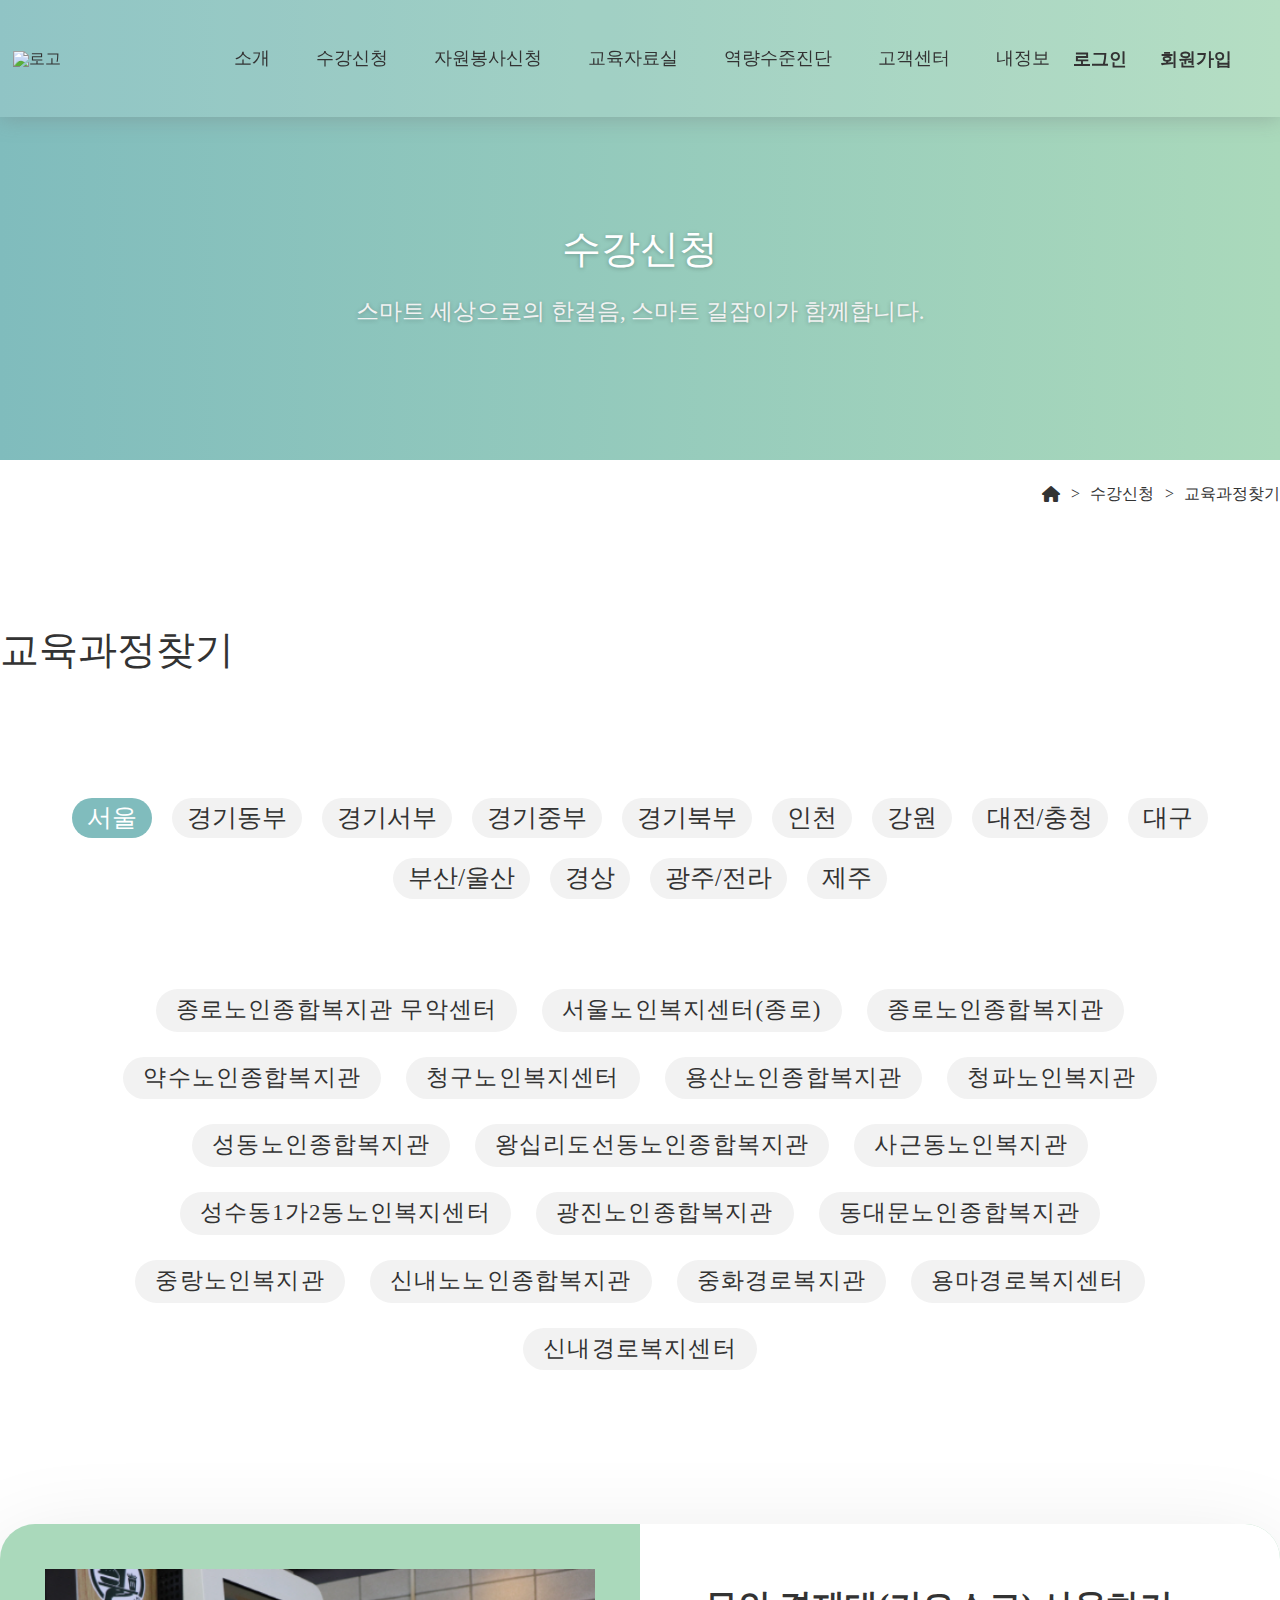
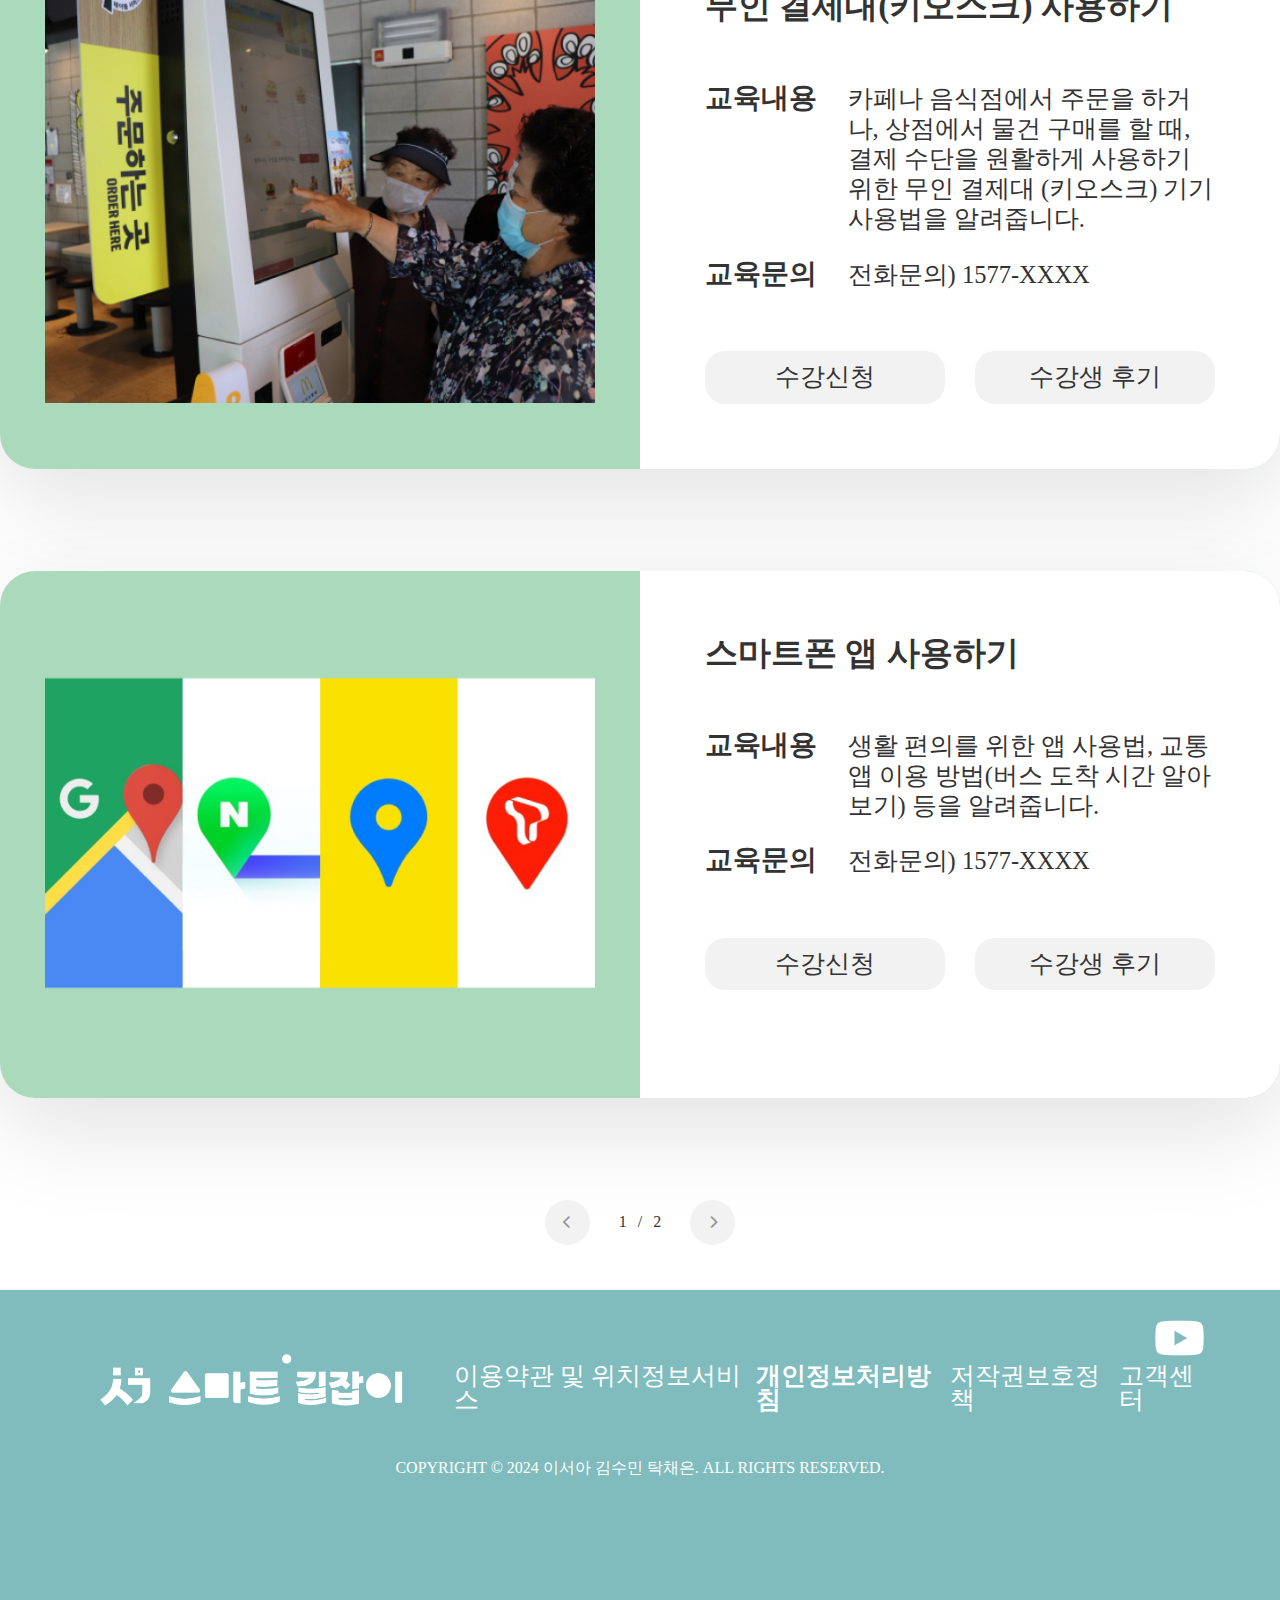
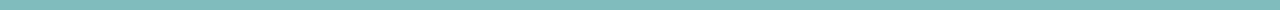
==== edu_list.html @ 5fd76714 "b안 상세페이지 추가" ====
<!DOCTYPE html>
<html lang="ko">
  <head>
    <title>교육과정찾기</title>
    <meta charset="UTF-8" />
    <meta name="viewport" content="width=device-width, initial-scale=1.0" />
    <!-- favicon -->
    <link rel="apple-touch-icon" sizes="57x57" href="/apple-icon-57x57.png" />
    <link rel="apple-touch-icon" sizes="60x60" href="/apple-icon-60x60.png" />
    <link rel="apple-touch-icon" sizes="72x72" href="/apple-icon-72x72.png" />
    <link rel="apple-touch-icon" sizes="76x76" href="/apple-icon-76x76.png" />
    <link rel="apple-touch-icon" sizes="114x114" href="/apple-icon-114x114.png" />
    <link rel="apple-touch-icon" sizes="120x120" href="/apple-icon-120x120.png" />
    <link rel="apple-touch-icon" sizes="144x144" href="/apple-icon-144x144.png" />
    <link rel="apple-touch-icon" sizes="152x152" href="/apple-icon-152x152.png" />
    <link rel="apple-touch-icon" sizes="180x180" href="/apple-icon-180x180.png" />
    <link rel="icon" type="image/png" sizes="192x192" href="/android-icon-192x192.png" />
    <link rel="icon" type="image/png" sizes="32x32" href="/favicon-32x32.png" />
    <link rel="icon" type="image/png" sizes="96x96" href="/favicon-96x96.png" />
    <link rel="icon" type="image/png" sizes="16x16" href="/favicon-16x16.png" />
    <link rel="manifest" href="/manifest.json" />
    <meta name="msapplication-TileColor" content="#ffffff" />
    <meta name="msapplication-TileImage" content="/ms-icon-144x144.png" />
    <meta name="theme-color" content="#ffffff" />
    <link rel="icon" href="favicon/KqGP9zKJ.ico" />
    <!-- fontawesome css cdn -->
    <link rel="stylesheet" href="https://cdnjs.cloudflare.com/ajax/libs/font-awesome/6.5.2/css/all.min.css" />
    <!-- 기본css -->
    <link rel="stylesheet" href="css/reset.css" />
    <link rel="stylesheet" href="css/all.css" />
    <link rel="stylesheet" href="css/font.css" />
    <link rel="stylesheet" href="css/cheun.css" />
    <link rel="stylesheet" href="css/sumin.css" />
    <link rel="stylesheet" href="css/edu_list.css" />
    <script src="https://code.jquery.com/jquery-latest.min.js"></script>
    <!-- 기본 js cdn -->
    <script src="js/html5shiv.js"></script>
    <!-- <script src="js/prefixfree.min.js"></script> -->
    <script src="js/respond.min.js"></script>
    <script src="js/edu_list.js"></script>
  </head>
  <body>
    <div class="wrap">
      <!-- header area -->
      <div class="header-wrap .scrolled">
        <div class="header">
          <!-- 모바일메뉴 -->
          <a href="index.html" class="logo">
            <img src="images/main_logo.png" alt="로고" />
          </a>
          <div class="header-menuline">
            <div class="header-menu">
              <ul>
                <li><a href="">소개</a></li>
                <li class="hd-menu1"><a href="">수강신청</a></li>
                <li><a href="">자원봉사신청</a></li>
                <li><a href="">교육자료실</a></li>
                <li><a href="">역량수준진단</a></li>
                <li><a href="">고객센터</a></li>
                <li><a href="">내정보</a></li>
              </ul>
              <ul>
                <li class="hd-menu2"><a href="">교육과정찾기</a></li>
              </ul>
            </div>
            <div class="header-signup">
              <div id="login-section">
                <button id="login-button">로그인</button>
              </div>
              <div id="dashboard-section" style="display: none">
                <div id="username-display"></div>
                <button id="logout-button">로그아웃</button>
              </div>
              <div id="signup-section">
                <button id="signup-button">회원가입</button>
              </div>
            </div>
            <!-- 모바일메뉴 -->
            <button class="mbt">
              <span></span>
              <span></span>
              <span></span>
            </button>
            <div class="nav-mb">
              <ul class="nav-mb-gnb">
                <div class="nav-flex">
                  <li><a href="#">로그인</a></li>
                  <li><a href="#">회원가입</a></li>
                </div>
                <li><a href="#">소개</a></li>
                <li><a href="#">수강신청</a></li>
                <li><a href="#">자원봉사신청</a></li>
                <li><a href="#">교육자료실</a></li>
                <li><a href="#">역량수준진단</a></li>
                <li><a href="#">고객센터</a></li>
                <li><a href="#">내정보</a></li>
              </ul>
            </div>
          </div>
        </div>
      </div>
      <!-- top banner -->
      <section class="top-banner">
        <div class="banner-txt">
          <span class="banner-title">수강신청</span>
          <p class="banner-sub">스마트 세상으로의 한걸음, 스마트 길잡이가 함께합니다.</p>
        </div>
      </section>
      <div class="pg-navi">
        <div class="inner">
          <!-- js data -->
        </div>
      </div>
      <div class="inner">
        <h2 class="pg-title">교육과정찾기</h2>
      </div>
      <div id="data-wrap">
        <section class="area-select">
          <div class="inner">
            <ul class="area-list" id="data-area">
              <!-- js data -->
            </ul>
          </div>
        </section>
        <section class="center-select">
          <div class="inner">
            <ul class="center-list" id="data-center">
              <!-- js data -->
            </ul>
          </div>
        </section>
        <section class="enroll-select" id="enroll-position">
          <div class="inner">
            <ul class="enroll-list" id="data-enroll">
              <!-- data json -->
            </ul>
            <div class="er-pagination">
              <button id="prev-btn"><i class="fa-solid fa-chevron-left"></i></button>
              <span id="current-page">0</span> / <span id="total-pages">0</span>
              <button id="next-btn"><i class="fa-solid fa-chevron-right"></i></button>
            </div>
          </div>
        </section>
      </div>

      <!-- 하단 footer 영역 -->
      <footer class="footer">
        <a href="#" class="youtube-logo">
          <img src="images/youtube_logo.png" alt="유튜브 로고" />
        </a>
        <div class="footer-wrap">
          <a href="index.html" class="ft-logo">
            <img src="images/main_logo_w.png" alt="하단홈페이지로고" />
          </a>
          <a href="#">이용약관 및 위치정보서비스</a>
          <a href="#"><b>개인정보처리방침</b></a>
          <a href="#">저작권보호정책</a>
          <a href="#">고객센터</a>
        </div>
        <p class="copy">COPYRIGHT © 2024 이서아 김수민 탁채은. ALL RIGHTS RESERVED.</p>
      </footer>
    </div>
  </body>
</html>
---- css/all.css ----
@charset "utf-8";
* {
  margin: 0;
  padding: 0;
  box-sizing: border-box;
}
body {
  font-family: "Pretendard-Regular";
  font-size: 16px;
  color: #333;
}

/* 전체 section style */
.inner {
  max-width: 1400px;
  margin: 0 auto;
  padding: 45px 0;
}
.section-title {
  font-family: "GangwonEduPowerExtraBoldA";
  font-size: 2.75rem;
  font-weight: 700;
}
@media screen and (max-width: 1400px) {
  html {
    font-size: 14px;
  }
}

@media screen and (max-width: 480px) {
  html {
    font-size: 12px;
  }
}
---- css/font.css ----
@font-face {
  font-family: "Pretendard-Regular";
  src: url("https://cdn.jsdelivr.net/gh/Project-Noonnu/noonfonts_2107@1.1/Pretendard-Regular.woff") format("woff");
  font-weight: 400;
  font-style: normal;
}
@font-face {
    font-family: 'GangwonEduPowerExtraBoldA';
    src: url('https://cdn.jsdelivr.net/gh/projectnoonnu/noonfonts_2201-2@1.0/GangwonEduPowerExtraBoldA.woff') format('woff');
    font-weight: normal;
    font-style: normal;
}
---- css/cheun.css ----
@charset "utf-8";
@import url(font.css);
@import url(all.css);


.header-wrap {
    display: flex;
    position: fixed;
    top: 0;
    left: 0;
    width: 100%;
    background-color: rgba(255, 255, 255, 0.13); 
    backdrop-filter: blur(0); 
    transition: backdrop-filter 0.3s; 
    box-shadow: 0 2px 20px 0 rgba(117, 117, 119, 0.37);
    z-index: 1000; 
    height: 13%;
  }
  .header-wrap.scrolled {
    backdrop-filter: blur(7px); /* 블러 효과 적용 */
  }
  
  /* 스크롤 내렸을 때 블러 효과 적용 */
  

/* 모바일메뉴 */
.mbt {
    display: none;
    position: absolute;
    top: 40%;
    right: 58px;
    width: 40px;
    height: 30px;
    background-color: transparent;
    /* font-size: 0; */
    border: 0;
    cursor: pointer;
  }
  .mbt.active span {
    background-color: #222;
  }
  .mbt span {
    position: absolute;
    left: 0;
    top: 0;
    display: block;
    width: 100%;
    height: 2px;
    background-color: #000000;
  }
  .mbt span:nth-child(1) {
    top: 0;
    transform-origin: 0 50%;
    transition: all 0.3s;
  }
  .mbt.ani span:nth-child(1) {
    transform: rotate(45deg);
  }
  .mbt span:nth-child(2) {
    top: 50%;
  }
  .mbt.ani span:nth-child(2) {
    opacity: 0;
  }
  .mbt span:nth-child(3) {
    top: 100%;
    transform-origin: 0 50%;
    transition: all 0.3s;
  }
  .mbt.ani span:nth-child(3) {
    transform: rotate(-45deg);
  }
  
  /* 모바일 gnb */
  .nav-mb {
    position: absolute;
    left: 100%;
    top: 100px;
    width: 100%;
    height: calc(100vh - 70px);
    background-color: #fff;
    opacity: 0;
    transition: all 0.3s;
  }
  .nav-mb.active {
    left: 0%;
    opacity: 1;
  }
  .nav-mb-gnb  li {
    line-height: 67px;
  }
  .nav-mb-gnb li a {
    display: block;
    padding: 0 40px;
    font-size: 24px;
    color: #222;
    border-bottom: 1px solid #e5e5e5;
  }
  .nav-flex >li > a{
    border-bottom: 0;
  }
.header{
    position: relative;
    width: 100%;
    display: flex;
    align-items: center;
    padding: 1%;
}
.logo{
  position: relative;
  display: block;
    width: 20%;
    /* height: 100%; */
    /* background-color: #333333; */
}
.logo img{

   position: relative;
    width: 100%;
    /* height: 100%; */
    /* top: 16%; */

}
.header-menuline{
    display: flex;
    justify-content: space-around;
    width: 100%;
    padding: 1%;
    align-items: center;
}
.header-menu{
    width: 80%;
    position: relative;
}
.header-menu li{
  
}
.header-menu ul{
    width: 100%;
    display: flex;
    gap: 1%;
    justify-content: space-between;
    font-size: 1.3rem;

}
.header-menu ul li a{
    color: #333333;
    text-decoration: none;
    font-family: "Pretendard-Regular";

}
.header-signup{
    display: flex;
    width: 20%;
    gap: 5%;
    align-items: center;
    justify-content: space-evenly;
}

.header-signup button{
    width: 100%;
    border: none;
    background: none;
   font-size: 1.3rem;
   font-weight:600;
   font-family: "Pretendard-Regular";
   cursor: pointer;
   color: #333333;
}
.hd-menu2 {
  display: none;
  position: absolute;
  top: 120%;
  left: 10%;
  background-color: #80bcbd;
  border-radius: 35px;
  height: 147%;
  width: 11%;
  text-align: center;
  
  z-index: 1;
}
.hd-menu2:hover{
  background-color: #aad9bb;
 
}
.hd-menu2 a{
  position: absolute;
color: #fff !important;
right: 13%;
text-align: center;
top: 22%;
font-size: 1.2rem;

}
.hd-menu2 li {
  display: block;
  padding: 10px;
}
.hd-menu1 > a:hover .hd-menu2{
    display: block;
    background-color: aqua;
    width: 20%;
    display: block;
}

#vs-video{
    width: 100%;
    border-radius: 40px;
    margin-top: 10%;
   height: 100%;
}

.visual-button{
    display: flex;
    width: 100%;
}
.flex1{
    display: flex;
    width: 100%;
margin-top: 3%;
}

.flex2{
    display: flex;
    width: 100%;
    margin-top: 3%;
}
/* .visual-button{
display: flex;
width: 100%;
margin-top: 3%;
justify-content: space-around;
} */
.visual-button  button {
    background-color: #80bcbd;
    border: 1px #80bcbd;
    border-radius: 35px;
    width: 96%;
    height: 125px;
    font-size: 1.7rem;
    font-family: 'GangwonEduPowerExtraBoldA';   
    color: #fff;
    padding-top: 5%;
    cursor: pointer;

}
.visual-button a{
    width: 100%;
}

.callcenter{
    align-items: center;
    position: relative;
}


#callimg{
    width: 15%;
    height: 30%;
    position: absolute;
    right: 65%;
    top:37%;
    transform: rotate(17deg);
}
.visual-button button:hover {
    background-color: #397072; 
    color: #ffffff; 
  }
 




  
  @media screen and (max-width: 1450px) {
   
   
  }
  @media screen and (max-width: 1250px){
  
   
  }
  @media screen and (max-width: 944px){
    .header-menu ul{
        font-size: 1.1rem;
    }
    
  
    .visual-button button {
        font-size: 1.5rem;
        font-family: 'GangwonEduPowerExtraBoldA';
        color: #fff;
    }
 
}

  
  @media screen and (max-width: 876px){
    .header-signup button {
        font-size: 1.2rem;
    }
  }
  @media screen and (max-width: 822px){
    .header-menu ul{
        font-size: 1rem;
    }
    .header-menuline{
        padding: 4.3%;
    }
  
    .header-signup button {
        font-size: 1rem;
    }
    #callimg {
        width: 15%;
        height: 30%;
        position: absolute;
        right: 70%;
        top: 37%;
        transform: rotate(17deg);
    }
  }
  @media screen and (max-width: 768px){
    #vs-video {
      width: 100%;
      border-radius: 40px;
      margin-top: 18%;
  }
    .header-wrap {
      width: auto; /* 화면이 768px 이하일 때 너비를 자동으로 조정합니다. */
    }
    .logo {
      position: relative;
      display: block;
      width: 40%;
      /* height: 100%; */
      /* background-color: #333333; */
  }
    .visual-button{
    flex-direction: column;
}
.visual-button  button {

  font-size: 1.7rem;
  font-family: 'GangwonEduPowerExtraBoldA';   


}
.nav-flex{
  display: flex;
  justify-content: space-around;
border-bottom: 1px solid #e5e5e5;

}
#callimg {
    width: 12%;
    height: 30%;
    position: absolute;
    right: 65%;
    top: 37%;
    transform: rotate(17deg);
}

.header-menu{
    display: none;
}
.header-signup{
    display: none;
}
.mbt{
    display: block;
   
}


.mbt.ani {
    display: block;
}

.flex3{
  display: flex;
}
.nav-mb-gnb{
  display: block;
}



  }

  @media screen and (max-width: 712px){
    
      .header-menuline{
        display: flex;
        justify-content: space-around;
        width: 100%;
        padding: 1%;
        
    }
  }

  @media screen and (max-width: 547px){
    #vs-video{
      width: 100%;
      border-radius: 40px;
      margin-top: 20%;
     
  }
 
  }
  @media screen and (max-width: 320px){
    .visual-button a {
      width: 100%;
  }
  #callimg {
    width: 15%;
    height: 25%;
    position: absolute;
    right: 73%;
    top: 37%;
    transform: rotate(17deg);
}
#vs-video{
  width: 100%;
  border-radius: 22px;
  margin-top: 30%;
}

.logo{
  position: relative;
  display: block;
    width: 100%;
    /* height: 100%; */
    /* background-color: #333333; */
}
.logo img{

   position: relative;
    width: 100%;
    /* height: 100%; */
    /* top: 16%; */

}
.mbt {

  position: absolute;
  top: 40%;
  right: 20px;
  width: 30px;
  height: 20px;
  background-color: transparent;
  /* font-size: 0; */
  border: 0;
  cursor: pointer;
}
.visual-button a button{
  height: 200%;

}
.flex2{
  margin-top: 40px;
}
.nav-mb-gnb > li{
  line-height: 60px;
}
.nav-mb-gnb >li >a{
  font-size: 1.3rem;
}
.nav-flex >li >a{
  font-size: 1.3rem;
}
---- css/sumin.css ----
@charset "utf-8";
@import url(font.css);
@import url(all.css);
/* review 영역 */
.review {
  position: relative;
  display: block;
  padding: 7% 0;
}
.review .inner {
  height: 50.41vw;
  padding: 6% 0;
}
.sw-review {
  height: 100%;
  padding: 10% 0 0;
}
.sw-review .fa-solid {
  position: absolute;
  top: 30px;
  right: 0;
  font-size: 43px;
}
.sw-review .swiper-wrapper {
  height: 100%;
  transition-timing-function: linear;
  user-select: none;
}
.sw-review .swiper-slide {
  width: 62.5% !important;
  height: 100%;
}
/* big slide */
.swreview-wrap {
  position: relative;
  display: flex;
  justify-content: space-between;
  align-items: center;
  width: 100%;
  height: 100%;
}
.sw-review-left {
  position: relative;
  display: block;
  width: 40%;
  height: 100%;
  padding: 35px;
  background-color: #f2f2f2;
  border-radius: 35px 0 0 35px;
}
.sw-review-left img {
  vertical-align: top;
  padding-right: 15px;
}
.review-title {
  display: inline-block;
  padding: 5px 25px;
  margin-bottom: 14%;
  font-size: 1.625rem;
  font-weight: 700;
  text-align: center;
  border-radius: 15px;
  background-color: #fff;
}
.review-info-title {
  font-size: 1.625rem;
  font-weight: 700;
  line-height: 1.24;
  padding-left: 5%;
  margin-bottom: 14%;
  /* 줄바꿈 방지 */
  white-space: wrap;
  /* 상대너비 설정 */
  max-width: 100%;
  overflow: hidden;
}
.review-info-sub {
  padding-left: 5%;
  font-size: 1.25rem;
  color: #3e4149;
}
.review-year {
  padding-left: 5%;
  margin-top: 85%;
  color: #959595;
}
.swreview-right {
  position: relative;
  display: flex;
  align-items: center;
  justify-content: center;
  width: 60%;
  height: 100%;
  padding: 65px;
  background-color: #aad9bb;
  border-radius: 0 35px 35px 0;
}
.swreview-right img {
  width: 100%;
  height: 100%;
  object-fit: cover;
  border-radius: 35px;
}
/* small-slide */
.sw-review .mini {
  width: calc(100% / 3.5) !important;
}
.swreview-mini-wrap {
  width: 100%;
  height: 100%;
  flex-direction: column;
}
.srl-mini {
  width: 100%;
  height: 60%;
  border-radius: 35px 35px 0 0;
}
.srl-mini .review-year {
  margin-top: 25%;
}
.mini .review-info-title {
  font-size: 1.625rem;
  font-weight: 700;
  line-height: 1.24;
  padding-left: 5%;
  margin-bottom: 14%;
  /* 줄바꿈 방지 */
  white-space: nowrap;
  /* 말줄임 표시 (...) 추가 */
  text-overflow: ellipsis;
  /* 넘치는 거 방지 */
  overflow: hidden;
  /* 상대너비 설정 */
  max-width: 100%;
}
.srr-mini {
  width: 100%;
  height: 40%;
  padding: 0;
  border-radius: 0 0 35px 35px;
  overflow: hidden;
}
.srr-mini img {
  width: 100%;
  height: 100%;
  border-radius: 0;
}
#stop_btn {
  z-index: 99;
  cursor: pointer;
}
/* notice area */
.notice {
  position: relative;
  display: block;
  padding: 0;
}
.notice .inner {
  display: flex;
  justify-content: center;
  align-items: center;
  gap: 15px;
}
.notice-box {
  position: relative;
  display: block;
  width: 60%;
  height: 25.45vw;
  background-color: #f2f2f2;
  border-radius: 35px;
  padding: 35px;
}
.notice-title-box {
  display: flex;
  justify-content: space-between;
  border-bottom: 1px solid #8d9499;
  padding: 20px 10px;
}
.notice-title {
  font-size: 2.25rem;
  font-family: "GangwonEduPowerExtraBoldA";
}
.cs-more {
  position: relative;
  display: block;
  font-size: 1.5rem;
}
.cs-more:hover {
  font-weight: 700;
}
.cs-more:hover::before {
  left: -55px;
}
.cs-more::before {
  content: "";
  position: absolute;
  display: block;
  top: 0;
  left: -70px;
  width: 45px;
  height: 23px;
  background: url("../images/recommend/morebtn.png") no-repeat center / cover;
  transition: all 0.6s;
}
.notice-list {
  position: relative;
  display: block;
  padding: 35px 0;
}
.noti-list-li {
  display: flex;
  justify-content: space-between;
  align-items: center;
  height: calc(100% / 4);
  width: 100%;
  padding-top: 35px;
}
.noti-list-pr {
  position: relative;
  font-size: 1.875rem;
  /* 줄바꿈 방지 */
  white-space: nowrap;
  /* 말줄임 표시 (...) 추가 */
  text-overflow: ellipsis;
  /* 넘치는 거 방지 */
  overflow: hidden;
  /* 상대너비 설정 */
  max-width: 60%;
  width: 50%;
  transition: all 0.3s;
}
.notice-new {
  color: #fff;
  background-color: #80bcbd;
  padding: 5px 10px;
  border-radius: 35px;
}
.noti-list-pr:hover {
  text-decoration: 1.5px underline;
}
.noti-date {
  display: block;
  width: 20%;
  font-size: 1.125rem;
  text-align: center;
}
/* cs center field */
.cs-center-box {
  width: 40%;
  height: 25.45vw;
  position: relative;
  display: block;
  border-radius: 35px;
  background-color: #f9f7c9;
  padding: 35px;
}
.phone-icon {
  vertical-align: -13px;
  background-color: #fff;
  padding: 5px 10px;
  margin-right: 15px;
  border-radius: 50%;
}
.cs-center-box .notice-title {
  display: inline-block;
}
.cs-center-num {
  font-family: "GangwonEduPowerExtraBoldA";
  font-size: 2.375rem;
  margin-top: 10%;
}
.time-box {
  margin-top: 5%;
  line-height: 1.41;
}
.clock-icon {
  vertical-align: -4px;
  margin-right: 5px;
}
.time-title {
  font-size: 1.5rem;
  font-weight: 700;
}
.time-info {
  font-size: 1.25rem;
  font-weight: 700;
}
.cs-people-img {
  position: absolute;
  top: 80px;
  right: -5px;
}
.cs-quick-menu-box {
  position: relative;
  display: flex;
  width: 100%;
  justify-content: center;
  align-items: center;
  gap: 5%;
  text-align: center;
  margin-top: 5%;
}
.cs-quick-menu-box a {
  display: block;
  width: calc(100% / 3 - 15px);
  background-color: #fff;
  padding: 15px 0;
  border-radius: 15px;
}
.cs-quick-menu-box a img {
  transition: all 0.3s;
}
.cs-quick-menu-box a:hover img {
  filter: drop-shadow(0 0 5px #aad9bb);
}
.cs-quick-menu-box a:hover .quick-menu-title {
  font-weight: 700;
}
.cs-quick-menu-box a .quick-menu-title {
  font-size: 1.125rem;
  font-weight: 500;
  margin-top: 13px;
}
/* 하단 footer영역 */
.footer {
  width: 100%;
  height: 320px;
  position: relative;
  display: block;
  background-color: #80bcbd;
}
.youtube-logo {
  position: absolute;
  top: 25px;
  right: 95px;
  text-align: right;
}
.footer-wrap {
  position: relative;
  display: flex;
  align-items: center;
  justify-content: space-between;
  padding: 4% 5% 2%;
}
.footer-wrap a {
  color: #fff;
  font-size: 1.75rem;
}
.footer-wrap a b {
  font-weight: 700;
}
.copy {
  text-align: center;
  color: #fff;
  font-size: 1.125;
}
/* 반응형 */
@media screen and (max-width: 1800px) {
  .review-year {
    margin-top: 65%;
  }
}
@media screen and (max-width: 1650px) {
  .review-year {
    margin-top: 55%;
  }
  .ft-logo {
    width: 35%;
  }
}
@media screen and (max-width: 1560px) {
  .review .inner {
    height: 55vw;
  }
}
@media screen and (max-width: 1400px) {
  .inner {
    max-width: 1080px;
  }
  .section-title {
    max-width: 1080px;
  }
  .review .inner {
    height: 65vw;
  }
  .sw-review .swiper-slide {
    width: 40% !important;
    height: 100%;
  }
  .sw-review .mini {
    width: 40% !important;
  }
  .swreview-wrap {
    width: 100%;
    height: 100%;
    flex-direction: column;
  }
  .sw-review-left {
    width: 100%;
    height: 60%;
    border-radius: 35px 35px 0 0;
  }
  .review-info-sub {
    font-size: 1.2rem;
    color: #959595;
    margin-top: 15%;
  }
  .swreview-right {
    width: 100%;
    height: 40%;
    padding: 0;
    border-radius: 0 0 35px 35px;
    overflow: hidden;
  }
  .swreview-right img {
    width: 100%;
    height: 100%;
    object-fit: cover;
    border-radius: 0;
  }
  #stop_btn {
    right: 0;
  }
  /* notice */
  .notice .inner {
    flex-direction: column;
  }
  .notice-box {
    width: 80%;
    height: calc(100% / 2 - 15px);
    padding: 55px 35px;
  }
  .cs-center-box {
    width: 80%;
    height: calc(100% / 2 - 15px);
    padding: 55px 120px;
  }
  .time-box {
    margin: auto;
  }
  .cs-people-img {
    position: absolute;
    top: 95px;
    right: 75px;
  }
  .cs-quick-menu-box {
    justify-content: space-between;
  }
  .cs-quick-menu-box a {
    width: calc(100% / 3 - 30px);
  }
  .phone-icon {
    width: 8%;
  }
  .youtube-logo {
    width: 4%;
    right: 75px;
  }
  .youtube-logo img {
    width: 100%;
  }
  .ft-logo {
    width: 35%;
  }
  .ft-logo img {
    width: 100%;
  }
}
@media screen and (max-width: 768px) {
  .inner {
    max-width: 690px;
  }
  .review .inner {
    height: 95vw;
  }
  .sw-review {
    padding: 15% 0;
  }
  .sw-review .swiper-slide {
    width: 45% !important;
    height: 100%;
  }
  .sw-review .mini {
    width: 45% !important;
  }
  .notice-wrap {
    flex-direction: column;
    justify-content: center;
    align-items: center;
  }
  .notice-box {
    width: 100%;
    padding: 35px;
  }
  .cs-center-box {
    padding: 55px 90px;
  }
  .cs-center-box {
    width: 100%;
  }
  .cs-people-img {
    top: 55px;
    right: 40px;
  }
  .phone-icon {
    width: 10%;
  }
  /* footer */
  .footer {
    height: 35.1562vw;
  }
  .youtube-logo {
    width: 7%;
    right: 75px;
  }
  .youtube-logo img {
    width: 100%;
  }
  .footer-wrap {
    padding: 17% 5% 2%;
  }
  .ft-logo {
    position: absolute;
    top: 4%;
    left: 0;
  }
  .footer-wrap a {
    font-size: 1.45rem;
  }
  .footer-wrap a img {
    position: absolute;
    top: 10px;
    width: 100%;
  }
  .copy {
    margin-top: 5%;
  }
}
@media screen and (max-width: 460px) {
  .inner {
    max-width: 410px;
  }
  .review {
    padding: 12% 0 10%;
  }
  .review .inner {
    height: 145vw;
  }
  .sw-review {
    padding: 28% 0 0;
  }
  .sw-review .swiper-slide {
    width: 85% !important;
    height: 100%;
  }
  .sw-review .mini {
    width: 85% !important;
  }
  .notice {
    padding-top: 45px;
  }
  .notice-box {
    padding: 15px 35px;
  }
  .notice-list {
    padding: 15px 0;
  }
  .notice-title {
    white-space: nowrap;
  }
  .time-box {
    white-space: nowrap;
    width: 100%;
    margin-top: 15px;
  }
  .cs-people-img {
    display: none;
  }
  .cs-center-box {
    padding: 7%;
  }
  .phone-icon {
    width: 13%;
  }
  .cs-quick-menu-box a {
    display: block;
    width: calc(100% / 3 - 15px);
    background-color: #fff;
    padding: 15px 0;
    border-radius: 15px;
  }
  /* footer */
  .footer {
    height: 70.69vw;
  }
  .youtube-logo {
    display: none;
  }
  .footer-wrap {
    flex-direction: column;
    gap: 15px;
    padding: 30% 5% 2%;
  }
  .ft-logo {
    position: absolute;
    top: 10px;
    left: 50%;
    transform: translateX(-50%);
    width: 80%;
  }
  .footer-wrap a img {
    width: 100%;
  }
}
@media screen and (max-width: 420px) {
  .inner {
    max-width: 380px;
  }
  .footer {
    height: 82vw;
  }
}
@media screen and (max-width: 370px) {
  .inner {
    max-width: 340px;
  }
  .cs-more::before {
    width: 38px;
    height: 17px;
    left: -55px;
  }
  .notice-new {
    color: #fff;
    background-color: #80bcbd;
    padding: 5px 7px;
    border-radius: 35px;
    font-size: 1rem;
  }
  .phone-icon {
    width: 15%;
  }
  .cs-quick-menu-box a {
    width: calc(100% / 3);
  }
  .footer {
    height: 86.12vw;
  }
}
@media screen and (max-width: 320px) {
  .inner {
    max-width: 290px;
  }
  .cs-center-box {
    padding: 7% 3%;
  }
  .phone-icon {
    width: 17%;
  }
}
---- css/edu_list.css ----
@charset "utf-8";
@import url(font.css);
@import url(all.css);
.top-banner {
  position: relative;
  width: 100%;
  height: 460px;
  left: 0px;
  top: 0px;
  background: linear-gradient(90deg, #80bcbd 0%, #aad9bb 100%);
}
.banner-txt {
  position: absolute;
  top: 50%;
  left: 50%;
  transform: translateX(-50%);
  text-align: center;
}
.banner-title {
  font-family: "GangwonEduPower";
  font-style: normal;
  font-size: 2.75rem;
  line-height: 2.76rem;
  color: #ffffff;
  text-shadow: 0px 1px 4px rgba(0, 0, 0, 0.25);
}
.banner-sub {
  font-family: "Pretendard";
  font-style: normal;
  font-weight: 400;
  font-size: 1.625rem;
  line-height: 1.825rem;
  color: #f2f2f2;
  text-shadow: 0px 1px 4px rgba(0, 0, 0, 0.25);
  padding-top: 30px;
}
.pg-navi .inner {
  position: relative;
  display: flex;
  justify-content: flex-end;
  align-items: center;
  gap: 15px;
  padding-top: 2%;
}
.chevron {
  position: relative;
  display: block;
}
.chevron::after {
  content: ">";
  display: block;
  position: absolute;
  top: 50%;
  transform: translateY(-50%);
  right: -5px;
}
.pg-title {
  font-family: "GangwonEduPower";
  font-style: normal;
  font-weight: 400;
  font-size: 2.75rem;
  margin: 3% 0;
}
.area-list {
  position: relative;
  display: flex;
  flex-wrap: wrap;
  justify-content: center;
  align-items: center;
  gap: 20px;
  padding: 0 5%;
}
.area-list-li {
  position: relative;
  background: #f2f2f2;
  border-radius: 35px;
  font-size: 1.75rem;
  color: #333333;
  text-align: center;
  padding: 8px 15px;
  cursor: pointer;
}
.area-list-li.active {
  background: #80bcbd;
  font-weight: 500;
  color: #ffffff;
}
.center-list {
  position: relative;
  display: flex;
  flex-wrap: wrap;
  justify-content: center;
  align-items: center;
  gap: 25px;
  padding: 0 5%;
}
.center-list-li {
  position: relative;
  background: #f2f2f2;
  border-radius: 35px;
  font-size: 1.625rem;
  color: #333333;
  text-align: center;
  padding: 10px 20px;
  cursor: pointer;
  letter-spacing: 1.19px;
}
.center-list-li.active {
  background: #80bcbd;
  font-weight: 500;
  color: #ffffff;
}
/* lecture list */
.enroll-select {
  position: relative;
  display: block;
}
.enroll-list {
  position: relative;
  display: block;
  width: 100%;
  margin-top: 5%;
}
.enroll-list-li {
  position: relative;
  display: flex;
  width: 100%;
  background-color: #aad9bb;
  border-radius: 35px;
  overflow: hidden;
  box-shadow: 0px 28px 100px rgba(0, 0, 0, 0.12);
  margin-bottom: 8%;
}

.enroll-info-left {
  width: calc(100% / 2);
  padding: 45px;
}
.enroll-info-left img {
  width: 100%;
  margin: 0 auto;
}
.enroll-info-right {
  width: calc(100% / 2);
  padding: 65px;
  background-color: #ffffff;
}
.erinfo-title {
  font-weight: 700;
  font-size: 2.375rem;
  margin-bottom: 12%;
}
.study-info {
  display: flex;
  justify-content: space-between;
  align-items: flex-start;
  gap: 6%;
}
.erinfo-subtitle {
  font-weight: 700;
  font-size: 2rem;
  white-space: nowrap;
}
.erinfo {
  white-space: wrap;
  font-weight: 400;
  font-size: 1.75rem;
  line-height: 1.23;
}
.study-contac {
  display: flex;
  justify-content: flex-start;
  align-items: flex-start;
  gap: 6%;
  margin: 5% 0 12%;
}
.sr-wrap {
  position: relative;
  display: flex;
  justify-content: space-between;
  align-items: center;
  width: 100%;
}
.submit-bt,
.review-bt {
  display: inline-block;
  width: calc(100% / 2 - 15px);
  background: #f2f2f2;
  border-radius: 20px;
  font-size: 1.75rem;
  text-align: center;
  padding: 14px 25px;
}
.submit-bt:hover {
  background-color: #80bcbd;
  color: #ffffff;
  font-weight: 600;
}
.review-bt:hover {
  background-color: #e2e2e2;
}
.er-pagination {
  position: relative;
  display: block;
  text-align: center;
}
#prev-btn,
#next-btn {
  width: 45px;
  height: 45px;
  background: #f2f2f2;
  color: #959595;
  border-radius: 50%;
  border: 0;
  margin: 0 25px;
  cursor: pointer;
}
.er-pagination #current-page {
  padding-right: 7px;
}
.er-pagination #total-pages {
  padding-left: 7px;
}
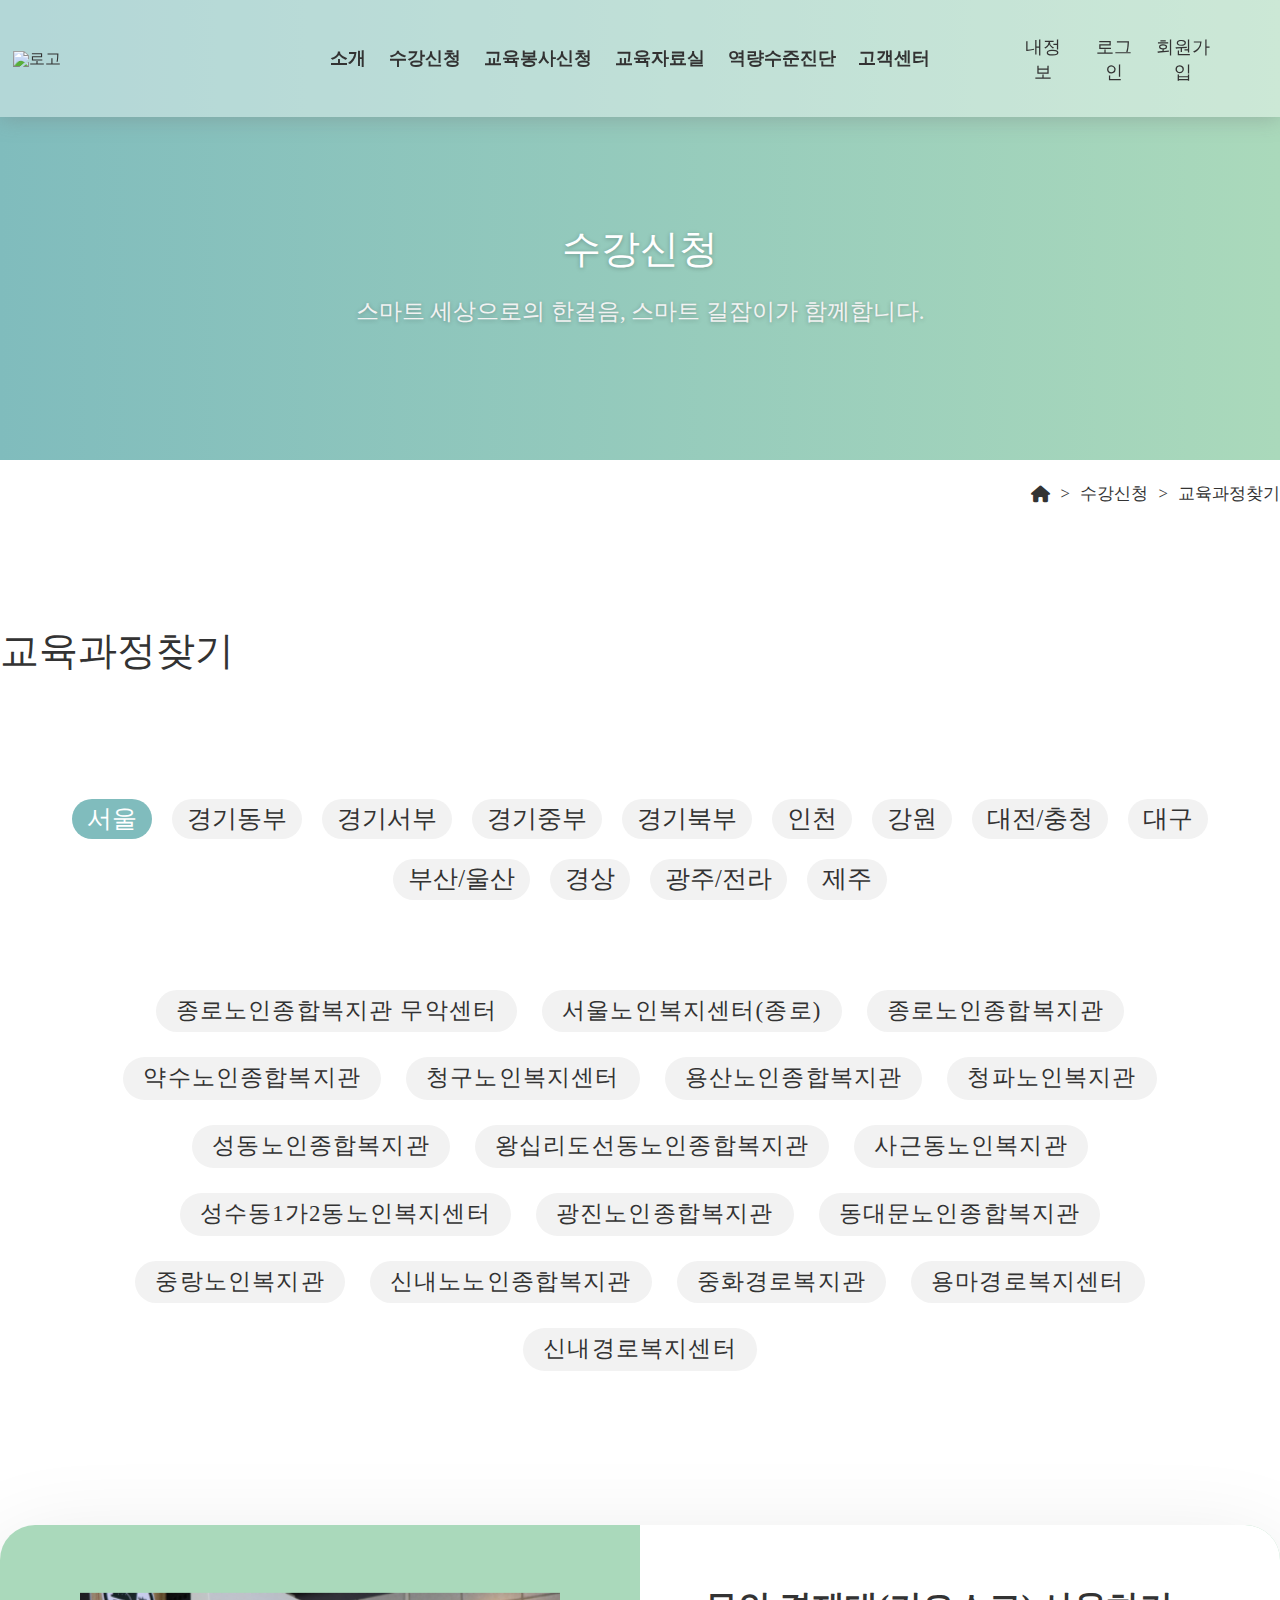
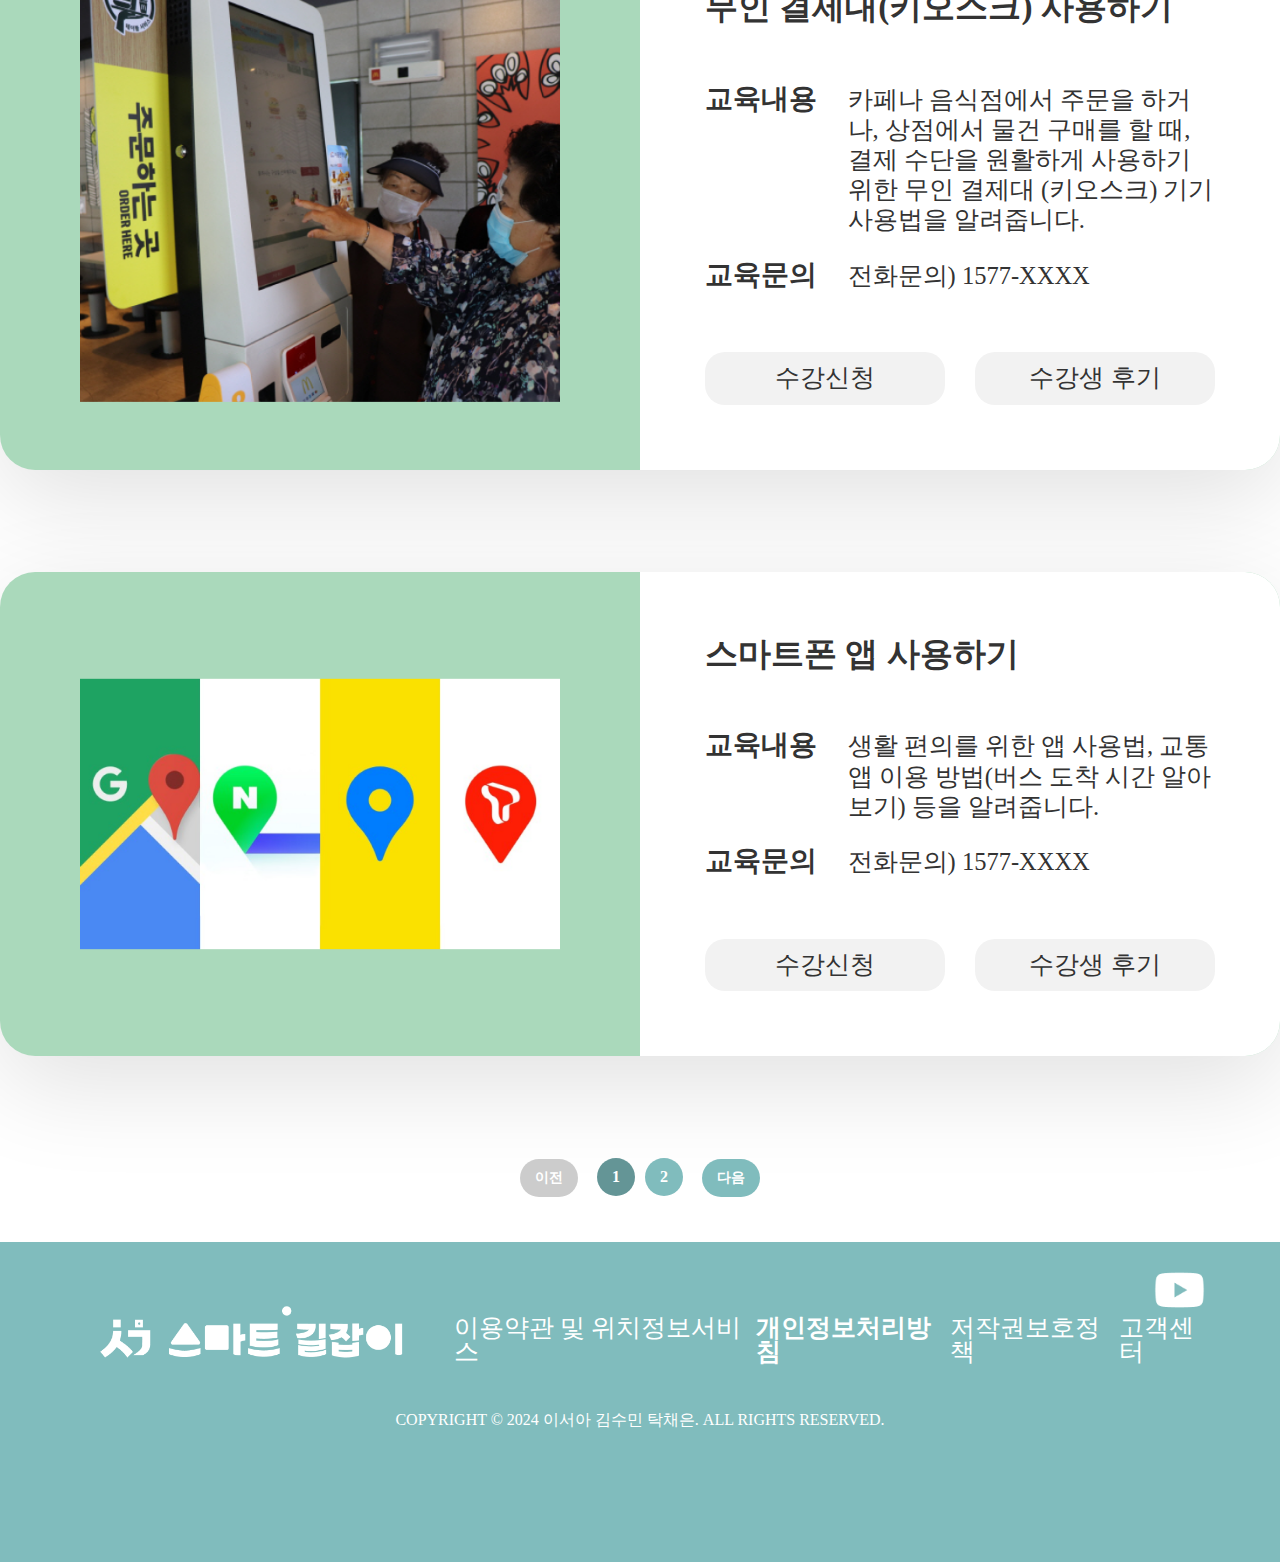
==== commit 0e11a8d4: "마지막머지" ====
--- a/edu_list.html
+++ b/edu_list.html
@@ -37,73 +37,91 @@
     <script src="js/html5shiv.js"></script>
     <!-- <script src="js/prefixfree.min.js"></script> -->
     <script src="js/respond.min.js"></script>
+    <script src="js/cheun.js"></script>
+    <script src="js/main-login.js"></script>
     <script src="js/edu_list.js"></script>
   </head>
   <body>
     <div class="wrap">
       <!-- header area -->
+      <!-- 채은영역 -->
       <div class="header-wrap .scrolled">
         <div class="header">
-          <!-- 모바일메뉴 -->
           <a href="index.html" class="logo">
             <img src="images/main_logo.png" alt="로고" />
           </a>
           <div class="header-menuline">
             <div class="header-menu">
               <ul>
-                <li><a href="">소개</a></li>
-                <li class="hd-menu1"><a href="">수강신청</a></li>
-                <li><a href="">자원봉사신청</a></li>
-                <li><a href="">교육자료실</a></li>
-                <li><a href="">역량수준진단</a></li>
-                <li><a href="">고객센터</a></li>
-                <li><a href="">내정보</a></li>
-              </ul>
-              <ul>
-                <li class="hd-menu2"><a href="">교육과정찾기</a></li>
+                <li><a href="brand.html">소개</a></li>
+                <li class="hd-menu1">
+                  <a href="edu_list.html">수강신청</a>
+                  <ul class="hd-menu2">
+                    <li><a href="edu_list.html">교육과정찾기</a></li>
+                  </ul>
+                </li>
+                <li id="volunteer-apply">
+                  <a href="">교육봉사신청</a>
+                  <ul class="hd-menu3">
+                    <li id="hdhd"><a href="volunteer_regist.html">교육봉사등록</a></li>
+                  <li id="hd-menu33"><a href="volunteer.html">교육봉사소개</a></li>
+                  </ul>  
+                  
+                </li>
+                <li><a href="gesipan.html">교육자료실</a></li>
+                <li><a href="level.html">역량수준진단</a></li>
+                <li><a href="callct.html">고객센터</a></li>
               </ul>
             </div>
-            <div class="header-signup">
+          </div>
+          <div class="header-signup">
+            <div id="myroom">
+              <button id="my-room">내정보</button>
+            </div>
+            <a href="login.html">
               <div id="login-section">
-                <button id="login-button">로그인</button>
+                <a href="login.html"><button id="login-button">로그인</button></a>
               </div>
+            </a>
               <div id="dashboard-section" style="display: none">
                 <div id="username-display"></div>
                 <button id="logout-button">로그아웃</button>
               </div>
+              <a href="join.html">
               <div id="signup-section">
                 <button id="signup-button">회원가입</button>
               </div>
-            </div>
-            <!-- 모바일메뉴 -->
-            <button class="mbt">
-              <span></span>
-              <span></span>
-              <span></span>
-            </button>
-            <div class="nav-mb">
-              <ul class="nav-mb-gnb">
-                <div class="nav-flex">
-                  <li><a href="#">로그인</a></li>
-                  <li><a href="#">회원가입</a></li>
-                </div>
-                <li><a href="#">소개</a></li>
-                <li><a href="#">수강신청</a></li>
-                <li><a href="#">자원봉사신청</a></li>
-                <li><a href="#">교육자료실</a></li>
-                <li><a href="#">역량수준진단</a></li>
-                <li><a href="#">고객센터</a></li>
-                <li><a href="#">내정보</a></li>
-              </ul>
+            </a>
             </div>
           </div>
+          <!-- 모바일메뉴 -->
+          <button class="mbt">
+            <span></span>
+            <span></span>
+            <span></span>
+          </button>
+          <div class="nav-mb">
+            <ul class="nav-mb-gnb">
+              <div class="nav-flex">
+                <li><a href="my-room">내정보</a></li>
+                <li><a href="login.html">로그인</a></li>
+                <li><a href="join.html" id="sgsg">회원가입</a></li>
+              </div>
+              <li><a href="brand.html">소개</a></li>
+              <li><a href="edu_list.html">수강신청</a></li>
+              <li><a href="volunteer_regist.html">교육봉사신청</a></li>
+              <li><a href="gesipan.html">교육자료실</a></li>
+              <li><a href="level.html">역량수준진단</a></li>
+              <li><a href="callct.html">고객센터</a></li>
+              <li><a href="#">내정보</a></li>
+            </ul>
+          </div>
         </div>
-      </div>
       <!-- top banner -->
       <section class="top-banner">
         <div class="banner-txt">
           <span class="banner-title">수강신청</span>
-          <p class="banner-sub">스마트 세상으로의 한걸음, 스마트 길잡이가 함께합니다.</p>
+          <p class="banner-sub">스마트 세상으로의 한걸음, <br class="no-br">스마트 길잡이가 함께합니다.</p>
         </div>
       </section>
       <div class="pg-navi">
@@ -115,29 +133,38 @@
         <h2 class="pg-title">교육과정찾기</h2>
       </div>
       <div id="data-wrap">
-        <section class="area-select">
-          <div class="inner">
-            <ul class="area-list" id="data-area">
-              <!-- js data -->
-            </ul>
+        <div class="mobile-popup">
+          <div class="mobile-menu-title">
+            <h2 class="mt-title">수강지역을 선택해주세요</h2>
           </div>
-        </section>
-        <section class="center-select">
-          <div class="inner">
-            <ul class="center-list" id="data-center">
-              <!-- js data -->
-            </ul>
+          <div class="scrol-y">
+            <section class="area-select">
+              <div class="inner">
+                <ul class="area-list" id="data-area">
+                  <!-- js data -->
+                </ul>
+              </div>
+            </section>
+            <section class="center-select">
+              <div class="inner">
+                <ul class="center-list" id="data-center">
+                  <!-- js data -->
+                </ul>
+              </div>
+            </section>
+            <button class="area-modal-close">수강과목조회하기</button>
           </div>
-        </section>
+        </div>
+
         <section class="enroll-select" id="enroll-position">
           <div class="inner">
             <ul class="enroll-list" id="data-enroll">
               <!-- data json -->
             </ul>
             <div class="er-pagination">
-              <button id="prev-btn"><i class="fa-solid fa-chevron-left"></i></button>
-              <span id="current-page">0</span> / <span id="total-pages">0</span>
-              <button id="next-btn"><i class="fa-solid fa-chevron-right"></i></button>
+              <button id="prev-btn">이전</button>
+              <span id="page-numbers"> </span>
+              <button id="next-btn">다음</button>
             </div>
           </div>
         </section>
--- a/css/cheun.css
+++ b/css/cheun.css
@@ -1,15 +1,13 @@
 @charset "utf-8";
 @import url(font.css);
 @import url(all.css);
-
-
 .header-wrap {
     display: flex;
     position: fixed;
     top: 0;
     left: 0;
     width: 100%;
-    background-color: rgba(255, 255, 255, 0.13); 
+    background-color: rgba(255, 255, 255, 0.4); 
     backdrop-filter: blur(0); 
     transition: backdrop-filter 0.3s; 
     box-shadow: 0 2px 20px 0 rgba(117, 117, 119, 0.37);
@@ -21,20 +19,41 @@
   }
   
   /* 스크롤 내렸을 때 블러 효과 적용 */
-  
-
+  @keyframes slideDown {
+    from {
+      opacity: 0;
+      transform: translateY(-20px);
+    }
+    to {
+      opacity: 1;
+      transform: translateY(0);
+    }
+  }
+  
+  /* 초기 상태 설정 */
+  .header-menu ul ul {
+    opacity: 0;
+    transform: translateY(-20px);
+    display: none;
+  }
+  
+  /* 활성화 상태 설정 */
+  .header-menu ul ul.active {
+    display: block;
+    animation: slideDown 0.3s ease forwards;
+  }
 /* 모바일메뉴 */
 .mbt {
-    display: none;
-    position: absolute;
-    top: 40%;
-    right: 58px;
-    width: 40px;
-    height: 30px;
-    background-color: transparent;
-    /* font-size: 0; */
-    border: 0;
-    cursor: pointer;
+  display: none;
+  position: absolute;
+  top: 40%;
+  right: 60px;
+  width: 42px;
+  height: 30px;
+  background-color: transparent;
+  /* font-size: 0; */
+  border: 0;
+  cursor: pointer;
   }
   .mbt.active span {
     background-color: #222;
@@ -89,6 +108,7 @@
   .nav-mb-gnb  li {
     line-height: 67px;
   }
+
   .nav-mb-gnb li a {
     display: block;
     padding: 0 40px;
@@ -109,7 +129,7 @@
 .logo{
   position: relative;
   display: block;
-    width: 20%;
+    width: 30%;
     /* height: 100%; */
     /* background-color: #333333; */
 }
@@ -127,15 +147,14 @@
     width: 100%;
     padding: 1%;
     align-items: center;
+   
 }
 .header-menu{
     width: 80%;
     position: relative;
 }
-.header-menu li{
-  
-}
-.header-menu ul{
+
+.header-menu >ul{
     width: 100%;
     display: flex;
     gap: 1%;
@@ -143,26 +162,57 @@
     font-size: 1.3rem;
 
 }
-.header-menu ul li a{
+
+.header-menu> ul >li> a{
+  display: block;
     color: #333333;
     text-decoration: none;
     font-family: "Pretendard-Regular";
-
+    font-weight: 700;
+  
+
+   
+}
+.header-menu> ul >li >a:hover{
+  color: #80bcbd;
+ 
+  
+}
+
+.hd-menu1{
+  position: relative;
+}
+.hd-menu1 > a{
+  display: block;
+  position: relative;
+}
+#my-room:hover{
+  color: #80bcbd;
+}
+#login-button:hover{
+  color: #80bcbd;
+}
+#signup-button:hover{
+  color: #80bcbd;
 }
 .header-signup{
     display: flex;
-    width: 20%;
+    width: 26%;
     gap: 5%;
     align-items: center;
-    justify-content: space-evenly;
-}
-
+    justify-content: space-around;
+    margin-right: 4%;
+
+}
+#volunteer-apply{
+  position: relative;
+}
 .header-signup button{
     width: 100%;
     border: none;
     background: none;
    font-size: 1.3rem;
-   font-weight:600;
+   
    font-family: "Pretendard-Regular";
    cursor: pointer;
    color: #333333;
@@ -170,21 +220,70 @@
 .hd-menu2 {
   display: none;
   position: absolute;
-  top: 120%;
-  left: 10%;
+  top: 32px;
+  left:-30px;
   background-color: #80bcbd;
   border-radius: 35px;
-  height: 147%;
-  width: 11%;
+  width:130px ;
   text-align: center;
-  
+  padding: 20px 0;
   z-index: 1;
-}
-.hd-menu2:hover{
-  background-color: #aad9bb;
- 
+  line-height: 1.2;
+}
+/* .hd-menu3{
+  display: none;
+  position: absolute;
+  top: 32px;
+  left: -10px;
+  background-color: #80bcbd;
+  border-radius: 35px;
+  width:130px ;
+  text-align: center;
+  padding: 20px 0;
+  z-index: 1;
+  line-height: 1.2;
+} */
+#hd-menu33{
+  position: absolute;
+  top: 13px;
+  left: 55px;
+  background-color: #80bcbd;
+  border-radius: 35px;
+  width: 130px;
+  text-align: center;
+  padding: 20px 0;
+  z-index: 1;
+  line-height: 1.2;
+}
+#hdhd{
+  position: absolute;
+    top: 13px;
+    left: -84px;
+    background-color: #80bcbd;
+    border-radius: 35px;
+    width: 130px;
+    text-align: center;
+    padding: 20px 0;
+    z-index: 1;
+    line-height: 1.2;
+}
+
+.hd-menu2 >li{
+  text-align: center;
+}
+.hd-menu2.active{
+  display: block !important;
+ 
+}
+.hd-menu3.active{
+  display: block !important;
+ 
+}
+#hd-menu33.active{
+  display:  block !important;
 }
 .hd-menu2 a{
+  display: block;
   position: absolute;
 color: #fff !important;
 right: 13%;
@@ -193,17 +292,35 @@
 font-size: 1.2rem;
 
 }
-.hd-menu2 li {
-  display: block;
-  padding: 10px;
-}
-.hd-menu1 > a:hover .hd-menu2{
-    display: block;
-    background-color: aqua;
-    width: 20%;
-    display: block;
-}
-
+
+.hd-menu3 a{
+  position: absolute;
+color: #fff !important;
+right: 13%;
+text-align: center;
+top: 22%;
+font-size: 1.2rem;
+
+}
+.hd-menu3:hover{
+  background-color: #aad9bb;
+ 
+}
+#hdhd:hover{
+  background-color: #aad9bb;
+ 
+}
+.hd-menu2:hover {
+  background-color: #aad9bb; /* .hd-menu2에 호버되었을 때 #hd-menu33에 호버되지 않은 경우에만 적용 */
+}
+
+#hd-menu33:hover {
+  background-color: #aad9bb; /* #hd-menu33에 호버될 때의 스타일 */
+}
+
+#hd-menu33:hover .hd-menu2:hover {
+  background-color: initial;
+}
 #vs-video{
     width: 100%;
     border-radius: 40px;
@@ -272,14 +389,102 @@
 
 
 
-  
-  @media screen and (max-width: 1450px) {
+  @media screen and (max-width: 1631px) {
+    .hd-menu2 {
+      /* display: none; */
+      position: absolute;
+      top: 130%;
+      left: 10%;
+      background-color: #80bcbd;
+      border-radius: 35px;
+      height: 147%;
+      width: 11%;
+      text-align: center;
+      
+      z-index: 1;
+    }
+    .hd-menu3 {
+  
+      top: 130%;
+      left: 26.5%;
+      height: 147%;
+      width: 11.1%;
+    }
+    .hd-menu3 a{
+    right: 13%;
+    top: 22%;
+    font-size: 1.1rem;
+    }
+    .hd-menu2 a{
+  
+    right: 13%;
+    text-align: center;
+    top: 22%;
+    font-size: 1.1rem;
+    
+    }
+  
+  
+  }
+  @media screen and (max-width: 1494px){
+    .hd-menu2 {
+      /* display: none; */
+      position: absolute;
+      top: 130%;
+      left: 9.5%;
+      background-color: #80bcbd;
+      border-radius: 35px;
+      height: 147%;
+      width: 11%;
+      text-align: center;
+      
+      z-index: 1;
+    }
+    .hd-menu3 {
+  
+      top: 130%;
+      left: 26%;
+      height: 147%;
+      width: 11.1%;
+    }
+    .hd-menu3 a{
+    right: 13%;
+    top: 22%;
+    font-size: 1rem;
+    }
+    .hd-menu2 a{
+  
+    right: 13%;
+    text-align: center;
+    top: 22%;
+    font-size: 1rem;
+    
+    }
+  } 
+  @media screen and (max-width: 1189px){
+    .hd-menu2 {
+      width: 12%;
+      left: 24%;
+    }
+    .hd-menu3 {
+      width: 12%;
+     
+      left: 7.5%;
+    }
    
-   
-  }
-  @media screen and (max-width: 1250px){
-  
-   
+    
+  }
+  @media screen and (max-width: 1190px){
+    .hd-menu2 {
+      width: 12%;
+      left: 9%;
+    }
+    .hd-menu3 {
+      width: 12%;
+      left: 25.2%;
+    }
+  
+  
   }
   @media screen and (max-width: 944px){
     .header-menu ul{
@@ -295,7 +500,44 @@
  
 }
 
-  
+@media screen and (max-width: 1077px){
+  #phone1, #phone2{
+    position: absolute;
+    right: -7%;
+    top: 55%;
+   
+  }
+  .hd-menu2 {
+    width: 14%;
+    left: 9%;
+  }
+  .hd-menu3 {
+    width: 14%;
+    left: 25.2%;
+  }
+}
+
+@media screen and (max-width: 881px){
+  .visual-button > a > button {
+    font-size: 1.2rem;}
+
+    #phone1, #phone2{
+      position: absolute;
+      right: -11%;
+      top: 38%;
+     
+    }
+    .hd-menu2 {
+      width: 16%;
+      left: 6%;
+    }
+    .hd-menu3 {
+      width: 16%;
+      left: 23%;
+    }
+  
+}
+
   @media screen and (max-width: 876px){
     .header-signup button {
         font-size: 1.2rem;
@@ -320,6 +562,19 @@
         top: 37%;
         transform: rotate(17deg);
     }
+  }
+  @media screen and (max-width: 794px){
+
+    .hd-menu2 {
+      width: 17%;
+      left: 6%;
+    }
+    .hd-menu3 {
+      width: 17%;
+      left: 23%;
+    }
+  
+  
   }
   @media screen and (max-width: 768px){
     #vs-video {
@@ -409,13 +664,69 @@
   }
  
   }
-  @media screen and (max-width: 320px){
+  @media screen and (max-width: 460px){
+    .nav-flex{
+      width: 100%;
+    }
+    .nav-flex >li{
+      width: 100%;
+    }
+    .nav-flex >li >a{
+      width: 100%;
+        display: block;
+        padding: 0 40px;
+        color: #222;
+        border-bottom: 1px solid #e5e5e5;
+        
+    }
+  #sgsg {
+    border-bottom: none;
+  }
+    .nav-flex {
+      display: flex;
+  flex-direction: column;
+      border-bottom: 1px solid #e5e5e5;
+      border-top: 1px solid #e5e5e5;
+      align-items: flex-start;
+  }
+   
+
+    .logo{
+      position: relative;
+      display: block;
+        width: 100%;
+        /* height: 100%; */
+        /* background-color: #333333; */
+    }
+    .logo img{
+    
+       position: relative;
+        width: 100%;
+        /* height: 100%; */
+        /* top: 16%; */
+    
+    }
+
+  }
+  @media screen and (max-width: 370px){
+
+    .visual-button  button {
+      background-color: #80bcbd;
+      border: 1px #80bcbd;
+      border-radius: 20px;
+      width: 96%;
+      height: 125px;
+      font-size: 1.7rem;
+      color: #fff;
+ 
+  
+  }
     .visual-button a {
       width: 100%;
   }
   #callimg {
     width: 15%;
-    height: 25%;
+    height: 29%;
     position: absolute;
     right: 73%;
     top: 37%;
@@ -442,13 +753,11 @@
     /* top: 16%; */
 
 }
-.mbt {
-
-  position: absolute;
+.mbt {  position: absolute;
   top: 40%;
   right: 20px;
-  width: 30px;
-  height: 20px;
+  width: 35px;
+  height: 25px;
   background-color: transparent;
   /* font-size: 0; */
   border: 0;
@@ -471,4 +780,79 @@
   font-size: 1.3rem;
 }
 
-  +
+
+
+  }
+  @media screen and (max-width: 320px){
+    .visual-button  button {
+      background-color: #80bcbd;
+      border: 1px #80bcbd;
+      border-radius: 20px;
+      width: 96%;
+      height: 125px;
+      font-size: 1.7rem;
+      color: #fff;
+ 
+  
+  }
+    .visual-button a {
+      width: 100%;
+  }
+  #callimg {
+    width: 15%;
+    height: 29%;
+    position: absolute;
+    right: 73%;
+    top: 37%;
+    transform: rotate(17deg);
+}
+#vs-video{
+  width: 100%;
+  border-radius: 22px;
+  margin-top: 30%;
+}
+
+.logo{
+  position: relative;
+  display: block;
+    width: 100%;
+    /* height: 100%; */
+    /* background-color: #333333; */
+}
+.logo img{
+
+   position: relative;
+    width: 100%;
+    /* height: 100%; */
+    /* top: 16%; */
+
+}
+.mbt {  position: absolute;
+  top: 40%;
+  right: 20px;
+  width: 35px;
+  height: 25px;
+  background-color: transparent;
+  /* font-size: 0; */
+  border: 0;
+  cursor: pointer;
+}
+.visual-button a button{
+  height: 200%;
+
+}
+.flex2{
+  margin-top: 40px;
+}
+.nav-mb-gnb > li{
+  line-height: 60px;
+}
+.nav-mb-gnb >li >a{
+  font-size: 1.3rem;
+}
+.nav-flex >li >a{
+  font-size: 1.3rem;
+}
+
+}--- a/css/edu_list.css
+++ b/css/edu_list.css
@@ -1,6 +1,7 @@
 @charset "utf-8";
 @import url(font.css);
 @import url(all.css);
+
 .top-banner {
   position: relative;
   width: 100%;
@@ -41,6 +42,7 @@
   align-items: center;
   gap: 15px;
   padding-top: 2%;
+  font-size: 1.2rem;
 }
 .chevron {
   position: relative;
@@ -60,6 +62,9 @@
   font-weight: 400;
   font-size: 2.75rem;
   margin: 3% 0;
+}
+.area-select {
+  position: relative;
 }
 .area-list {
   position: relative;
@@ -133,11 +138,18 @@
 }
 
 .enroll-info-left {
+  position: relative;
   width: calc(100% / 2);
-  padding: 45px;
+  padding: 65px;
 }
 .enroll-info-left img {
-  width: 100%;
+  width: 75%;
+  height: 75%;
+  object-fit: cover;
+  position: absolute;
+  top: 50%;
+  left: 50%;
+  transform: translate(-50%, -50%);
   margin: 0 auto;
 }
 .enroll-info-right {
@@ -196,6 +208,7 @@
   color: #ffffff;
   font-weight: 600;
 }
+
 .review-bt:hover {
   background-color: #e2e2e2;
 }
@@ -206,18 +219,221 @@
 }
 #prev-btn,
 #next-btn {
-  width: 45px;
-  height: 45px;
-  background: #f2f2f2;
-  color: #959595;
+  background: #80bcbd;
+  color: #fff;
+  font-weight: 700;
+  font-size: 1rem;
+  border-radius: 20px;
+  border: 0;
+  cursor: pointer;
+  padding: 10px 15px;
+  margin: 0 10px;
+  transition: all 0.3s;
+}
+#prev-btn:disabled,
+#next-btn:disabled {
+  background-color: #ccc;
+  pointer-events: none;
+}
+.page-number {
+  display: inline-block;
+  width: 38px;
+  height: 38px;
+  line-height: 38px;
+  font-weight: 700;
+  color: #fff;
+  background-color: #80bcbd;
   border-radius: 50%;
-  border: 0;
-  margin: 0 25px;
-  cursor: pointer;
-}
-.er-pagination #current-page {
-  padding-right: 7px;
-}
-.er-pagination #total-pages {
-  padding-left: 7px;
-}
+  margin: 0 5px;
+  transition: all 0.3s;
+}
+.active-page {
+  background-color: #649596;
+}
+.mobile-menu-title {
+  display: none;
+}
+.area-modal-close {
+  display: none;
+}
+.no-br {
+  display: none;
+}
+/* ??YAACu */
+@media screen and (max-width: 1220px) {
+  html {
+    font-size: 13px;
+  }
+  .inner {
+    max-width: 1100px;
+  }
+  .top-banner {
+    height: 380px;
+  }
+}
+@media screen and (max-width: 1110px) {
+  html {
+    font-size: 11px;
+  }
+  .inner {
+    max-width: 980px;
+  }
+  .enroll-info-left {
+    padding: 55px;
+  }
+  .enroll-info-right {
+    padding: 55px;
+  }
+}
+@media screen and (max-width: 940px) {
+  .inner {
+    max-width: 820px;
+  }
+  .top-banner {
+    height: 330px;
+  }
+  .mobile-popup {
+    width: 100%;
+    height: 65%;
+    position: fixed;
+    bottom: 0;
+    left: 50%;
+    transform: translateX(-50%);
+    background-color: #fff;
+    border-radius: 35px 35px 0 0;
+    box-shadow: 0px -28px 100px rgba(0, 0, 0, 0.12);
+    overflow: hidden;
+    z-index: 99;
+  }
+  .mobile-menu-title {
+    width: 100%;
+    height: 25%;
+    position: fixed;
+    top: 0;
+    left: 50%;
+    transform: translateX(-50%);
+    display: block;
+    text-align: center;
+    font-size: 2rem;
+    font-family: "GangwonEduPower";
+    background-color: #fff;
+
+    z-index: 99;
+    padding: 45px 0;
+  }
+  .mobile-menu-title::after {
+    content: "";
+    width: 100%;
+    height: 1px;
+    position: absolute;
+    left: 0;
+    bottom: 0;
+    display: block;
+    background-color: #f2f2f2;
+  }
+  .scrol-y {
+    width: 100%;
+    height: calc(100% - 15%);
+    overflow-y: auto;
+    margin-top: 45px;
+    padding-top: 9%;
+    text-align: center;
+  }
+  .area-modal-close {
+    width: 35%;
+    display: block;
+    font-size: 1.625rem;
+    letter-spacing: 1.12px;
+    border-radius: 20px;
+    border: 0;
+    padding: 10px 15px;
+    margin: 18px auto 12px;
+    text-align: center;
+  }
+  .enroll-info-left {
+    width: 40%;
+  }
+  .enroll-info-right {
+    width: 60%;
+  }
+  .study-info {
+    word-break: keep-all;
+  }
+}
+@media screen and (max-width: 768px) {
+  .inner {
+    max-width: 640px;
+  }
+  .no-br {
+    display: block;
+  }
+  .enroll-select .inner {
+    padding-top: 0;
+  }
+  .enroll-info-left {
+    display: none;
+  }
+  .enroll-info-right {
+    width: 100%;
+  }
+}
+@media screen and (max-width: 440px) {
+  .inner {
+    max-width: 360px;
+  }
+  .top-banner {
+    height: 70vw;
+  }
+  .banner-txt {
+    top: 56%;
+  }
+  .pg-navi .inner {
+    padding-top: 5%;
+  }
+  .mobile-menu-title {
+    height: 17%;
+  }
+  .center-select .inner {
+    padding-top: 0;
+  }
+  .enroll-info-right {
+    padding: 35px;
+  }
+  .erinfo-title {
+    word-break: keep-all;
+    line-height: 1.24;
+  }
+  .submit-bt,
+  .review-bt {
+    width: calc(100% / 2 - 6px);
+    padding: 10px;
+  }
+  .area-modal-close {
+    width: 60%;
+  }
+}
+@media screen and (max-width: 390px) {
+  .top-banner {
+    height: 300px;
+  }
+  .banner-txt{
+    top: 48%;
+    word-break: keep-all;
+  }
+}
+@media screen and (max-width: 340px) {
+  .inner {
+    max-width: 300px;
+  }
+  .top-banner {
+    height: 95vw;
+  }
+  .erinfo-title {
+    word-break: keep-all;
+    text-align: center;
+  }
+
+  .area-modal-close {
+    width: 45%;
+  }
+}
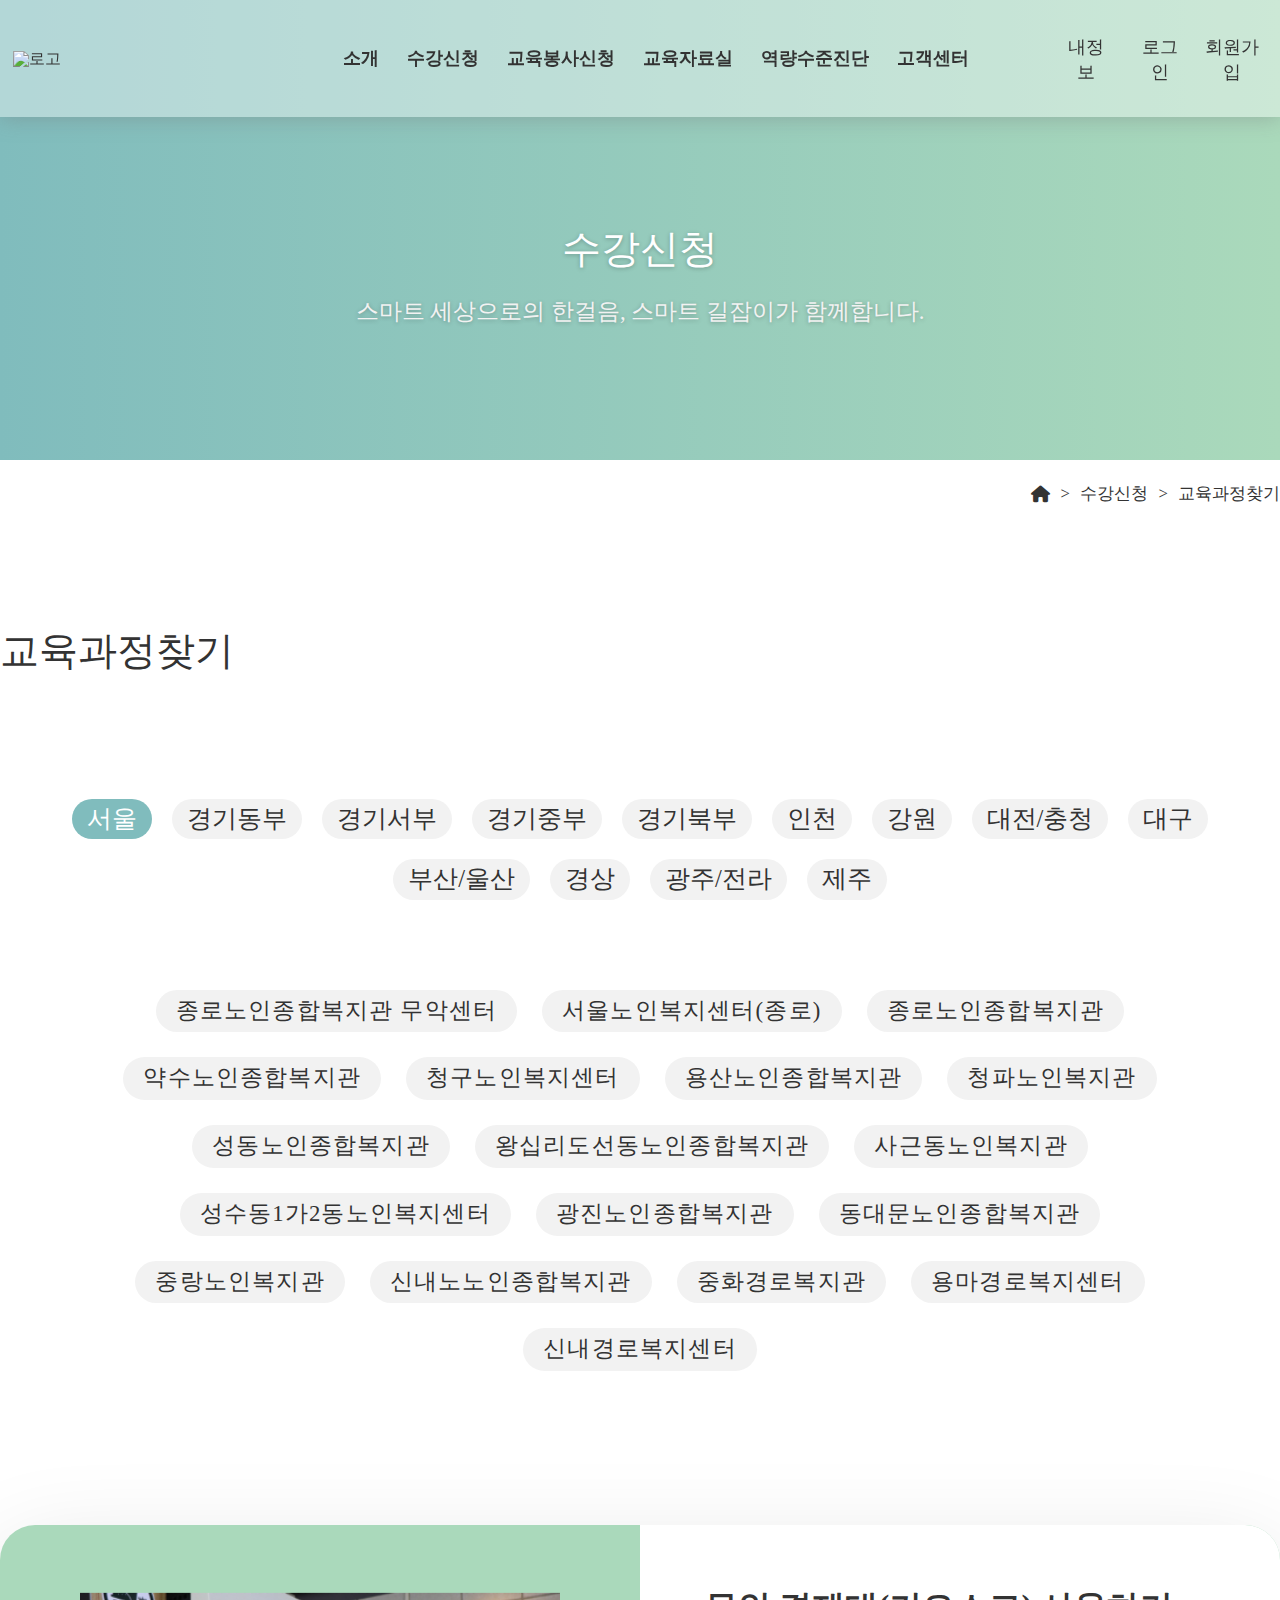
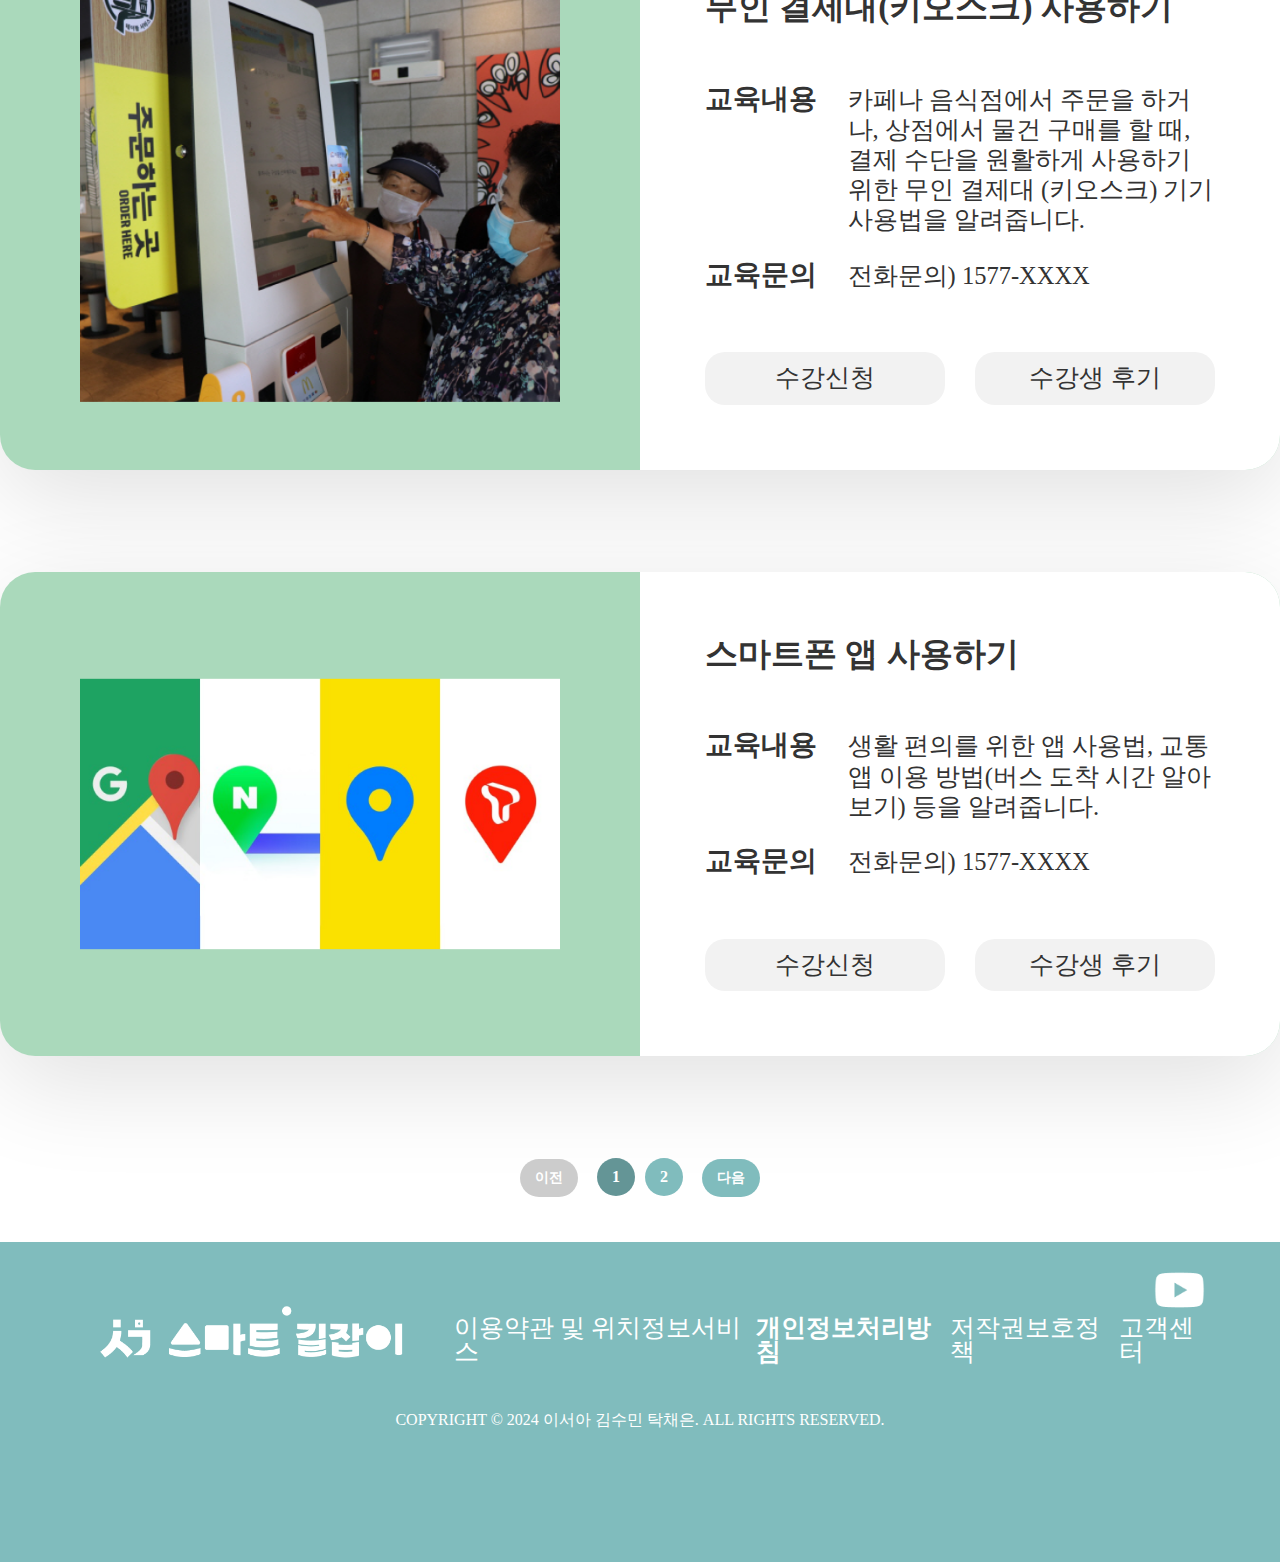
==== commit faa949a9: "수정" ====
--- a/edu_list.html
+++ b/edu_list.html
@@ -64,9 +64,8 @@
                   <a href="">교육봉사신청</a>
                   <ul class="hd-menu3">
                     <li id="hdhd"><a href="volunteer_regist.html">교육봉사등록</a></li>
-                  <li id="hd-menu33"><a href="volunteer.html">교육봉사소개</a></li>
-                  </ul>  
-                  
+                    <li id="hd-menu33"><a href="volunteer.html">교육봉사소개</a></li>
+                  </ul>
                 </li>
                 <li><a href="gesipan.html">교육자료실</a></li>
                 <li><a href="level.html">역량수준진단</a></li>
@@ -83,45 +82,44 @@
                 <a href="login.html"><button id="login-button">로그인</button></a>
               </div>
             </a>
-              <div id="dashboard-section" style="display: none">
-                <div id="username-display"></div>
-                <button id="logout-button">로그아웃</button>
-              </div>
-              <a href="join.html">
+            <div id="dashboard-section" style="display: none">
+              <div id="username-display"></div>
+              <button id="logout-button">로그아웃</button>
+            </div>
+            <a href="join.html">
               <div id="signup-section">
                 <button id="signup-button">회원가입</button>
               </div>
             </a>
-            </div>
-          </div>
-          <!-- 모바일메뉴 -->
-          <button class="mbt">
-            <span></span>
-            <span></span>
-            <span></span>
-          </button>
-          <div class="nav-mb">
-            <ul class="nav-mb-gnb">
-              <div class="nav-flex">
-                <li><a href="my-room">내정보</a></li>
-                <li><a href="login.html">로그인</a></li>
-                <li><a href="join.html" id="sgsg">회원가입</a></li>
-              </div>
-              <li><a href="brand.html">소개</a></li>
-              <li><a href="edu_list.html">수강신청</a></li>
-              <li><a href="volunteer_regist.html">교육봉사신청</a></li>
-              <li><a href="gesipan.html">교육자료실</a></li>
-              <li><a href="level.html">역량수준진단</a></li>
-              <li><a href="callct.html">고객센터</a></li>
-              <li><a href="#">내정보</a></li>
-            </ul>
           </div>
         </div>
+        <!-- 모바일메뉴 -->
+        <button class="mbt">
+          <span></span>
+          <span></span>
+          <span></span>
+        </button>
+        <div class="nav-mb">
+          <ul class="nav-mb-gnb">
+            <div class="nav-flex">
+              <li><a href="my-room">내정보</a></li>
+              <li><a href="login.html">로그인</a></li>
+              <li><a href="join.html" id="sgsg">회원가입</a></li>
+            </div>
+            <li><a href="brand.html">소개</a></li>
+            <li><a href="edu_list.html">수강신청</a></li>
+            <li><a href="volunteer_regist.html">교육봉사신청</a></li>
+            <li><a href="gesipan.html">교육자료실</a></li>
+            <li><a href="level.html">역량수준진단</a></li>
+            <li><a href="callct.html">고객센터</a></li>
+          </ul>
+        </div>
+      </div>
       <!-- top banner -->
       <section class="top-banner">
         <div class="banner-txt">
           <span class="banner-title">수강신청</span>
-          <p class="banner-sub">스마트 세상으로의 한걸음, <br class="no-br">스마트 길잡이가 함께합니다.</p>
+          <p class="banner-sub">스마트 세상으로의 한걸음, <br class="no-br" />스마트 길잡이가 함께합니다.</p>
         </div>
       </section>
       <div class="pg-navi">
--- a/css/cheun.css
+++ b/css/cheun.css
@@ -201,7 +201,6 @@
     gap: 5%;
     align-items: center;
     justify-content: space-around;
-    margin-right: 4%;
 
 }
 #volunteer-apply{
@@ -246,7 +245,7 @@
 #hd-menu33{
   position: absolute;
   top: 13px;
-  left: 55px;
+  left: -88px;
   background-color: #80bcbd;
   border-radius: 35px;
   width: 130px;
@@ -258,7 +257,7 @@
 #hdhd{
   position: absolute;
     top: 13px;
-    left: -84px;
+    left: 55px;
     background-color: #80bcbd;
     border-radius: 35px;
     width: 130px;
@@ -472,7 +471,20 @@
       left: 7.5%;
     }
    
-    
+    .header-menuline {
+      display: flex;
+      justify-content: space-around;
+      width: 90%;
+      padding: 1%;
+      align-items: center;
+  }
+  .header-signup {
+    display: flex;
+    width: 30%;
+    gap: 5%;
+    align-items: center;
+    justify-content: space-around;
+}
   }
   @media screen and (max-width: 1190px){
     .hd-menu2 {
@@ -485,6 +497,36 @@
     }
   
   
+  }@media screen and (max-width: 978px){
+    .header-menuline {
+      display: flex;
+      justify-content: space-around;
+      width: 110%;
+      padding: 1%;
+      align-items: center;
+  }
+  .header-signup {
+    display: flex;
+    width: 35%;
+    gap: 5%;
+    align-items: center;
+    justify-content: space-around;
+}
+
+
+  }
+  @media screen and (max-width: 952px){
+
+
+    .header-signup button {
+      width: 100%;
+      border: none;
+      background: none;
+      font-size: 1.2rem;
+      font-family: "Pretendard-Regular";
+      cursor: pointer;
+      color: #333333;
+  }
   }
   @media screen and (max-width: 944px){
     .header-menu ul{
@@ -538,19 +580,23 @@
   
 }
 
-  @media screen and (max-width: 876px){
+  @media screen and (max-width: 878px){
     .header-signup button {
-        font-size: 1.2rem;
+        font-size: 1rem;
     }
   }
   @media screen and (max-width: 822px){
+    .header-menuline {
+      display: flex;
+      justify-content: space-around;
+      width: 110%;
+      padding: 1%;
+      align-items: center;
+  }
     .header-menu ul{
         font-size: 1rem;
     }
-    .header-menuline{
-        padding: 4.3%;
-    }
-  
+   
     .header-signup button {
         font-size: 1rem;
     }
@@ -654,8 +700,16 @@
         
     }
   }
-
+  @media screen and (max-width: 649px){
+    .mbt {
+      
+ 
+      right: 40px;
+      
+  }
+}
   @media screen and (max-width: 547px){
+   
     #vs-video{
       width: 100%;
       border-radius: 40px;
@@ -706,6 +760,12 @@
         /* top: 16%; */
     
     }
+    .mbt {
+      
+ 
+      right: 25px;
+      
+  }
 
   }
   @media screen and (max-width: 370px){
